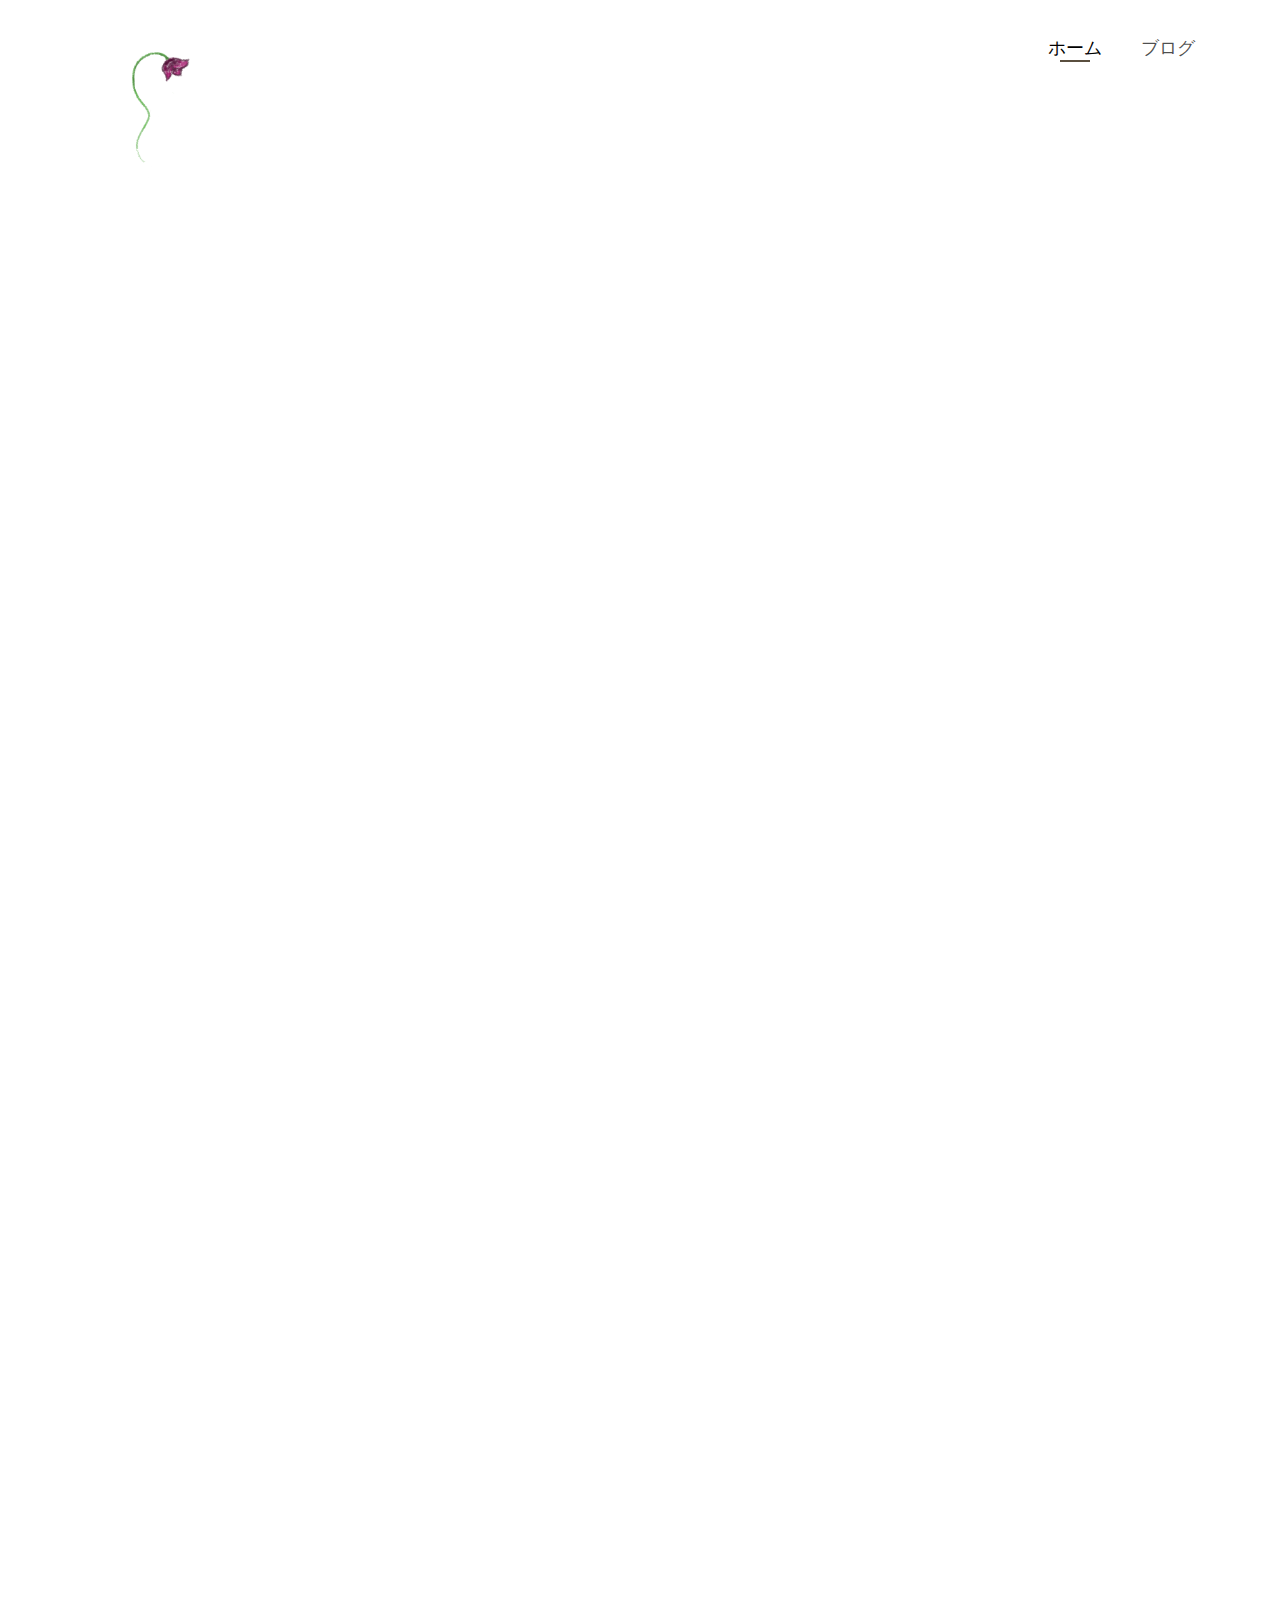
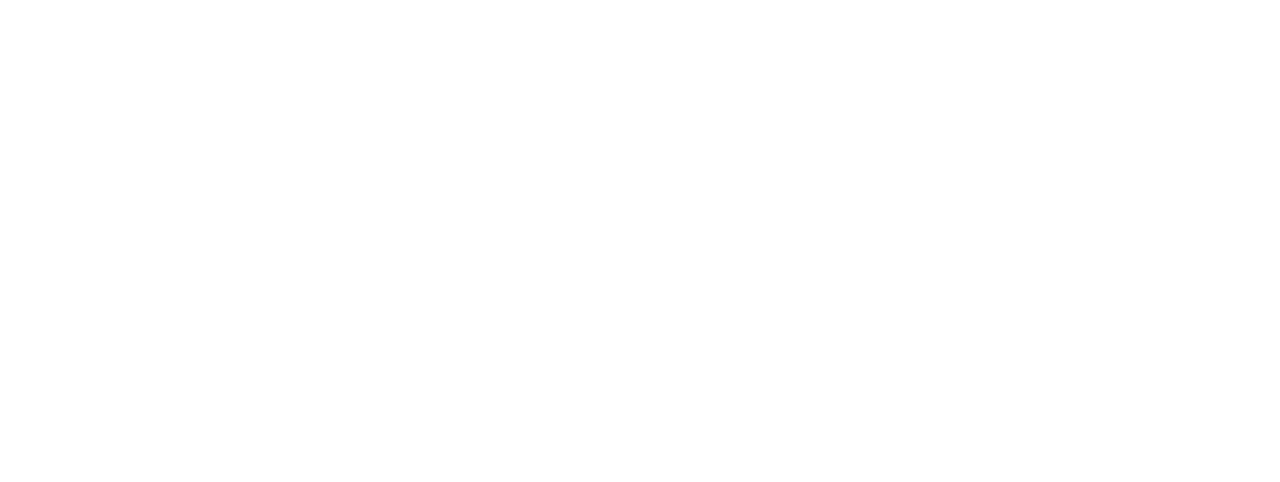
==== index.html @ 583872fb "initial commit" ====
<!DOCTYPE HTML>
<html>
	<head>
    <meta charset="utf-8">
    <meta http-equiv="X-UA-Compatible" content="IE=edge">
    <title>箱入りすみれ &mdash; 同人サークル</title>
    <meta name="viewport" content="width=device-width, initial-scale=1">
    <meta name="description" content="東方Project 同人サークル 箱入りすみれ" />
    <meta name="keywords" content="東方 同人 サークル 箱入りすみれ" />
    <meta name="author" content="空き地" />

    <!-- 
	//////////////////////////////////////////////////////

	FREE HTML5 TEMPLATE 
	DESIGNED & DEVELOPED by FreeHTML5.co
		
	Website: 		http://freehtml5.co/
	Email: 			info@freehtml5.co
	Twitter: 		http://twitter.com/fh5co
	Facebook: 		https://www.facebook.com/fh5co

	//////////////////////////////////////////////////////
	 -->

    <!-- <link href="https://fonts.googleapis.com/css?family=Work+Sans:300,400,500,700,800" rel="stylesheet">	 -->
    <link href="https://fonts.googleapis.com/css?family=Inconsolata:400,700" rel="stylesheet">

    <!-- Animate.css -->
    <link rel="stylesheet" href="css/animate.css">
    <!-- Icomoon Icon Fonts-->
    <link rel="stylesheet" href="css/icomoon.css">
    <!-- Bootstrap  -->
    <link rel="stylesheet" href="css/bootstrap.css">
    <!-- Flexslider  -->
    <link rel="stylesheet" href="css/flexslider.css">

    <!-- Theme style  -->
    <link rel="stylesheet" href="css/style.css">

    <!-- Modernizr JS -->
    <script src="js/modernizr-2.6.2.min.js"></script>
    <!-- FOR IE9 below -->
    <!--[if lt IE 9]>
	<script src="js/respond.min.js"></script>
	<![endif]-->

</head>

<body>

    <div class="fh5co-loader"></div>

    <div id="page">
        <nav class="fh5co-nav" role="navigation">
            <div class="top-menu">
                <div class="container">
                    <div class="row">
                        <div class="col-xs-2">
                            <div id="fh5co-logo">
                                <p><img src="images/logo.png" alt="うどんちゃん" class="img-responsive img-rounded"></p>
                            </div>
                        </div>
                        <div class="col-xs-10 text-right menu-1">
                            <ul>
                                <li class="active"><a href="index.html">ホーム</a></li>
                                <li><a href="blog.html">ブログ</a></li>
                            </ul>
                        </div>
                    </div>

                </div>
            </div>
        </nav>

        <div id="fh5co-wireframe">
            <div class="container">
                <div class="row animate-box">
                    <div class="col-md-8 col-md-offset-2 text-center fh5co-heading">
                        <h1>箱入りすみれ</h1>
                        <h3>東方Project 同人サークル</h3>
                    </div>
                </div>
                <div class="row">
                    <div class="col-md-5 animate-box">
                        <div class="user-frame">
                            <div id='write' class=''>
                                <h2><a name="おしらせ"></a>
                                    <span>お知らせ</span>
                                </h2>
                                <p><span>2020/9/9 - ホームページをリニューアルしました</span></p>
                                <p><span>2020/3/10 - Twitterアカウントを作りました！</span></p>
                                <p><a href='https://twitter.com/boxed_sumire'><span>箱入りすみれ</span></a></p>
                                <p><span>2020/2/28 - YouTube Liveで作業配信を始めました！</span></p>
                                <p><a href='https://www.youtube.com/channel/UCoXsxjqoLkpKIFVvogGPADA'><span>チャンネル</span></a></p>
                                <p>&nbsp;</p>
                                <h2><a name="リンク"></a><span>リンク</span></h2>
                                <p><span>Mail - at.sisy*gmail.com</span></p>
                                <p><span>Twitter - </span><a href='https://twitter.com/boxed_sumire'><span>箱入りすみれ</span></a></p>
                                <p><span>YouTube - </span><a href='https://www.youtube.com/channel/UCoXsxjqoLkpKIFVvogGPADA'><span>作業配信チャンネル</span></a></p>
                                <p>&nbsp;</p>
                                <h2><a name="スタッフの自己紹介"></a><span>スタッフの自己紹介</span></h2>
                                <h3><a name="空き地"></a><strong><span>空き地</span></strong></h3>
                                <p><span>このサークルの発起者です。東方Projectが好きで、特に古明地さとりが好きです。</span></p>
                                <p><span>活動としてはホームページの管理とゲームのプログラム・絵を主としています。</span></p>
                                <p><span>GitHub - </span><a href='https://github.com/atsisy'><span>github.com/atsisy</span></a></p>
                                <p><span>Mail - at.sisy*gmail.com</span></p>
                            </div>
                        </div>
                    </div>
                    <div class="col-md-7 animate-box">
                        <p>
                        <h1>作品</h1>
                        </p>
                        <h2>2019年</h2>
                        <p><img src="images/udon_2019.png" alt="うどんちゃん" class="img-responsive img-rounded"></p>
                        <p><a href="https://drive.google.com/open?id=130tvjGqQ-CIFUA59yo6hEOxl-Vpg0hsw" class="btn btn-default btn-lg" target="_blank" rel="noopener noreferrer">Windows 不安定版 ダウンロード</a></p>
                    </div>
                </div>
            </div>
        </div>
        </footer>
    </div>

    <div class="gototop js-top">
        <a href="#" class="js-gotop"><i class="icon-arrow-up22"></i></a>
    </div>

    <!-- jQuery -->
    <script src="js/jquery.min.js"></script>
    <!-- jQuery Easing -->
    <script src="js/jquery.easing.1.3.js"></script>
    <!-- Bootstrap -->
    <script src="js/bootstrap.min.js"></script>
    <!-- Waypoints -->
    <script src="js/jquery.waypoints.min.js"></script>
    <!-- Flexslider -->
    <script src="js/jquery.flexslider-min.js"></script>
    <!-- Main -->
    <script src="js/main.js"></script>

</body></html>
---- css/icomoon.css ----
@font-face {
    font-family: 'icomoon';
    src:    url('fonts/icomoon.eot?1oniuf');
    src:    url('fonts/icomoon.eot?1oniuf#iefix') format('embedded-opentype'),
        url('fonts/icomoon.ttf?1oniuf') format('truetype'),
        url('fonts/icomoon.woff?1oniuf') format('woff'),
        url('fonts/icomoon.svg?1oniuf#icomoon') format('svg');
    font-weight: normal;
    font-style: normal;
}

[class^="icon-"], [class*=" icon-"] {
    /* use !important to prevent issues with browser extensions that change fonts */
    font-family: 'icomoon' !important;
    speak: none;
    font-style: normal;
    font-weight: normal;
    font-variant: normal;
    text-transform: none;
    line-height: 1;

    /* Better Font Rendering =========== */
    -webkit-font-smoothing: antialiased;
    -moz-osx-font-smoothing: grayscale;
}

.icon-mobile:before {
    content: "\e000";
}
.icon-laptop:before {
    content: "\e001";
}
.icon-desktop:before {
    content: "\e002";
}
.icon-tablet:before {
    content: "\e003";
}
.icon-phone:before {
    content: "\e004";
}
.icon-document:before {
    content: "\e005";
}
.icon-documents:before {
    content: "\e006";
}
.icon-search:before {
    content: "\e007";
}
.icon-clipboard:before {
    content: "\e008";
}
.icon-newspaper:before {
    content: "\e009";
}
.icon-notebook:before {
    content: "\e00a";
}
.icon-book-open:before {
    content: "\e00b";
}
.icon-browser:before {
    content: "\e00c";
}
.icon-calendar:before {
    content: "\e00d";
}
.icon-presentation:before {
    content: "\e00e";
}
.icon-picture:before {
    content: "\e00f";
}
.icon-pictures:before {
    content: "\e010";
}
.icon-video:before {
    content: "\e011";
}
.icon-camera:before {
    content: "\e012";
}
.icon-printer:before {
    content: "\e013";
}
.icon-toolbox:before {
    content: "\e014";
}
.icon-briefcase:before {
    content: "\e015";
}
.icon-wallet:before {
    content: "\e016";
}
.icon-gift:before {
    content: "\e017";
}
.icon-bargraph:before {
    content: "\e018";
}
.icon-grid:before {
    content: "\e019";
}
.icon-expand:before {
    content: "\e01a";
}
.icon-focus:before {
    content: "\e01b";
}
.icon-edit:before {
    content: "\e01c";
}
.icon-adjustments:before {
    content: "\e01d";
}
.icon-ribbon:before {
    content: "\e01e";
}
.icon-hourglass:before {
    content: "\e01f";
}
.icon-lock:before {
    content: "\e020";
}
.icon-megaphone:before {
    content: "\e021";
}
.icon-shield:before {
    content: "\e022";
}
.icon-trophy:before {
    content: "\e023";
}
.icon-flag:before {
    content: "\e024";
}
.icon-map:before {
    content: "\e025";
}
.icon-puzzle:before {
    content: "\e026";
}
.icon-basket:before {
    content: "\e027";
}
.icon-envelope:before {
    content: "\e028";
}
.icon-streetsign:before {
    content: "\e029";
}
.icon-telescope:before {
    content: "\e02a";
}
.icon-gears:before {
    content: "\e02b";
}
.icon-key:before {
    content: "\e02c";
}
.icon-paperclip:before {
    content: "\e02d";
}
.icon-attachment:before {
    content: "\e02e";
}
.icon-pricetags:before {
    content: "\e02f";
}
.icon-lightbulb:before {
    content: "\e030";
}
.icon-layers:before {
    content: "\e031";
}
.icon-pencil:before {
    content: "\e032";
}
.icon-tools:before {
    content: "\e033";
}
.icon-tools-2:before {
    content: "\e034";
}
.icon-scissors:before {
    content: "\e035";
}
.icon-paintbrush:before {
    content: "\e036";
}
.icon-magnifying-glass:before {
    content: "\e037";
}
.icon-circle-compass:before {
    content: "\e038";
}
.icon-linegraph:before {
    content: "\e039";
}
.icon-mic:before {
    content: "\e03a";
}
.icon-strategy:before {
    content: "\e03b";
}
.icon-beaker:before {
    content: "\e03c";
}
.icon-caution:before {
    content: "\e03d";
}
.icon-recycle:before {
    content: "\e03e";
}
.icon-anchor:before {
    content: "\e03f";
}
.icon-profile-male:before {
    content: "\e040";
}
.icon-profile-female:before {
    content: "\e041";
}
.icon-bike:before {
    content: "\e042";
}
.icon-wine:before {
    content: "\e043";
}
.icon-hotairballoon:before {
    content: "\e044";
}
.icon-globe:before {
    content: "\e045";
}
.icon-genius:before {
    content: "\e046";
}
.icon-map-pin:before {
    content: "\e047";
}
.icon-dial:before {
    content: "\e048";
}
.icon-chat:before {
    content: "\e049";
}
.icon-heart:before {
    content: "\e04a";
}
.icon-cloud:before {
    content: "\e04b";
}
.icon-upload:before {
    content: "\e04c";
}
.icon-download:before {
    content: "\e04d";
}
.icon-target:before {
    content: "\e04e";
}
.icon-hazardous:before {
    content: "\e04f";
}
.icon-piechart:before {
    content: "\e050";
}
.icon-speedometer:before {
    content: "\e051";
}
.icon-global:before {
    content: "\e052";
}
.icon-compass:before {
    content: "\e053";
}
.icon-lifesaver:before {
    content: "\e054";
}
.icon-clock:before {
    content: "\e055";
}
.icon-aperture:before {
    content: "\e056";
}
.icon-quote:before {
    content: "\e057";
}
.icon-scope:before {
    content: "\e058";
}
.icon-alarmclock:before {
    content: "\e059";
}
.icon-refresh:before {
    content: "\e05a";
}
.icon-happy:before {
    content: "\e05b";
}
.icon-sad:before {
    content: "\e05c";
}
.icon-facebook:before {
    content: "\e05d";
}
.icon-twitter:before {
    content: "\e05e";
}
.icon-googleplus:before {
    content: "\e05f";
}
.icon-rss:before {
    content: "\e060";
}
.icon-tumblr:before {
    content: "\e061";
}
.icon-linkedin:before {
    content: "\e062";
}
.icon-dribbble:before {
    content: "\e063";
}
.icon-box2:before {
    content: "\ea82";
}
.icon-write:before {
    content: "\ea83";
}
.icon-clock2:before {
    content: "\ea84";
}
.icon-reply2:before {
    content: "\ea85";
}
.icon-reply-all2:before {
    content: "\ea86";
}
.icon-forward2:before {
    content: "\ea87";
}
.icon-flag2:before {
    content: "\ea88";
}
.icon-search2:before {
    content: "\ea89";
}
.icon-trash2:before {
    content: "\ea8a";
}
.icon-envelope2:before {
    content: "\ea8b";
}
.icon-bubble:before {
    content: "\ea8c";
}
.icon-bubbles:before {
    content: "\ea8d";
}
.icon-user2:before {
    content: "\ea8e";
}
.icon-users2:before {
    content: "\ea8f";
}
.icon-cloud2:before {
    content: "\ea90";
}
.icon-download2:before {
    content: "\ea91";
}
.icon-upload2:before {
    content: "\ea92";
}
.icon-rain:before {
    content: "\ea93";
}
.icon-sun:before {
    content: "\ea94";
}
.icon-moon2:before {
    content: "\ea95";
}
.icon-bell2:before {
    content: "\ea96";
}
.icon-folder2:before {
    content: "\ea97";
}
.icon-pin2:before {
    content: "\ea98";
}
.icon-sound2:before {
    content: "\ea99";
}
.icon-microphone:before {
    content: "\ea9a";
}
.icon-camera2:before {
    content: "\ea9b";
}
.icon-image2:before {
    content: "\ea9c";
}
.icon-cog2:before {
    content: "\ea9d";
}
.icon-calendar2:before {
    content: "\ea9e";
}
.icon-book2:before {
    content: "\ea9f";
}
.icon-map-marker:before {
    content: "\eaa0";
}
.icon-store:before {
    content: "\eaa1";
}
.icon-support:before {
    content: "\eaa2";
}
.icon-tag2:before {
    content: "\eaa3";
}
.icon-heart2:before {
    content: "\eaa4";
}
.icon-video-camera:before {
    content: "\eaa5";
}
.icon-trophy2:before {
    content: "\eaa6";
}
.icon-cart:before {
    content: "\eaa7";
}
.icon-eye2:before {
    content: "\eaa8";
}
.icon-cancel:before {
    content: "\eaa9";
}
.icon-chart:before {
    content: "\eaaa";
}
.icon-target2:before {
    content: "\eaab";
}
.icon-printer2:before {
    content: "\eaac";
}
.icon-location2:before {
    content: "\eaad";
}
.icon-bookmark2:before {
    content: "\eaae";
}
.icon-monitor:before {
    content: "\eaaf";
}
.icon-cross2:before {
    content: "\eab0";
}
.icon-plus2:before {
    content: "\eab1";
}
.icon-left:before {
    content: "\eab2";
}
.icon-up:before {
    content: "\eab3";
}
.icon-browser2:before {
    content: "\eab4";
}
.icon-windows:before {
    content: "\eab5";
}
.icon-switch2:before {
    content: "\eab6";
}
.icon-dashboard:before {
    content: "\eab7";
}
.icon-play:before {
    content: "\eab8";
}
.icon-fast-forward:before {
    content: "\eab9";
}
.icon-next:before {
    content: "\eaba";
}
.icon-refresh2:before {
    content: "\eabb";
}
.icon-film:before {
    content: "\eabc";
}
.icon-home2:before {
    content: "\eabd";
}
.icon-add-to-list:before {
    content: "\e901";
}
.icon-classic-computer:before {
    content: "\e902";
}
.icon-controller-fast-backward:before {
    content: "\e903";
}
.icon-creative-commons-attribution:before {
    content: "\e904";
}
.icon-creative-commons-noderivs:before {
    content: "\e905";
}
.icon-creative-commons-noncommercial-eu:before {
    content: "\e906";
}
.icon-creative-commons-noncommercial-us:before {
    content: "\e907";
}
.icon-creative-commons-public-domain:before {
    content: "\e908";
}
.icon-creative-commons-remix:before {
    content: "\e909";
}
.icon-creative-commons-share:before {
    content: "\e90a";
}
.icon-creative-commons-sharealike:before {
    content: "\e90b";
}
.icon-creative-commons:before {
    content: "\e90c";
}
.icon-document-landscape:before {
    content: "\e90d";
}
.icon-remove-user:before {
    content: "\e90e";
}
.icon-warning:before {
    content: "\e90f";
}
.icon-arrow-bold-down:before {
    content: "\e910";
}
.icon-arrow-bold-left:before {
    content: "\e911";
}
.icon-arrow-bold-right:before {
    content: "\e912";
}
.icon-arrow-bold-up:before {
    content: "\e913";
}
.icon-arrow-down:before {
    content: "\e914";
}
.icon-arrow-left:before {
    content: "\e915";
}
.icon-arrow-long-down:before {
    content: "\e916";
}
.icon-arrow-long-left:before {
    content: "\e917";
}
.icon-arrow-long-right:before {
    content: "\e918";
}
.icon-arrow-long-up:before {
    content: "\e919";
}
.icon-arrow-right:before {
    content: "\e91a";
}
.icon-arrow-up:before {
    content: "\e91b";
}
.icon-arrow-with-circle-down:before {
    content: "\e91c";
}
.icon-arrow-with-circle-left:before {
    content: "\e91d";
}
.icon-arrow-with-circle-right:before {
    content: "\e91e";
}
.icon-arrow-with-circle-up:before {
    content: "\e91f";
}
.icon-bookmark:before {
    content: "\e920";
}
.icon-bookmarks:before {
    content: "\e921";
}
.icon-chevron-down:before {
    content: "\e922";
}
.icon-chevron-left:before {
    content: "\e923";
}
.icon-chevron-right:before {
    content: "\e924";
}
.icon-chevron-small-down:before {
    content: "\e925";
}
.icon-chevron-small-left:before {
    content: "\e926";
}
.icon-chevron-small-right:before {
    content: "\e927";
}
.icon-chevron-small-up:before {
    content: "\e928";
}
.icon-chevron-thin-down:before {
    content: "\e929";
}
.icon-chevron-thin-left:before {
    content: "\e92a";
}
.icon-chevron-thin-right:before {
    content: "\e92b";
}
.icon-chevron-thin-up:before {
    content: "\e92c";
}
.icon-chevron-up:before {
    content: "\e92d";
}
.icon-chevron-with-circle-down:before {
    content: "\e92e";
}
.icon-chevron-with-circle-left:before {
    content: "\e92f";
}
.icon-chevron-with-circle-right:before {
    content: "\e930";
}
.icon-chevron-with-circle-up:before {
    content: "\e931";
}
.icon-cloud3:before {
    content: "\e932";
}
.icon-controller-fast-forward:before {
    content: "\e933";
}
.icon-controller-jump-to-start:before {
    content: "\e934";
}
.icon-controller-next:before {
    content: "\e935";
}
.icon-controller-paus:before {
    content: "\e936";
}
.icon-controller-play:before {
    content: "\e937";
}
.icon-controller-record:before {
    content: "\e938";
}
.icon-controller-stop:before {
    content: "\e939";
}
.icon-controller-volume:before {
    content: "\e93a";
}
.icon-dot-single:before {
    content: "\e93b";
}
.icon-dots-three-horizontal:before {
    content: "\e93c";
}
.icon-dots-three-vertical:before {
    content: "\e93d";
}
.icon-dots-two-horizontal:before {
    content: "\e93e";
}
.icon-dots-two-vertical:before {
    content: "\e93f";
}
.icon-download3:before {
    content: "\e940";
}
.icon-emoji-flirt:before {
    content: "\e941";
}
.icon-flow-branch:before {
    content: "\e942";
}
.icon-flow-cascade:before {
    content: "\e943";
}
.icon-flow-line:before {
    content: "\e944";
}
.icon-flow-parallel:before {
    content: "\e945";
}
.icon-flow-tree:before {
    content: "\e946";
}
.icon-install:before {
    content: "\e947";
}
.icon-layers2:before {
    content: "\e948";
}
.icon-open-book:before {
    content: "\e949";
}
.icon-resize-100:before {
    content: "\e94a";
}
.icon-resize-full-screen:before {
    content: "\e94b";
}
.icon-save:before {
    content: "\e94c";
}
.icon-select-arrows:before {
    content: "\e94d";
}
.icon-sound-mute:before {
    content: "\e94e";
}
.icon-sound:before {
    content: "\e94f";
}
.icon-trash:before {
    content: "\e950";
}
.icon-triangle-down:before {
    content: "\e951";
}
.icon-triangle-left:before {
    content: "\e952";
}
.icon-triangle-right:before {
    content: "\e953";
}
.icon-triangle-up:before {
    content: "\e954";
}
.icon-uninstall:before {
    content: "\e955";
}
.icon-upload-to-cloud:before {
    content: "\e956";
}
.icon-upload3:before {
    content: "\e957";
}
.icon-add-user:before {
    content: "\e958";
}
.icon-address:before {
    content: "\e959";
}
.icon-adjust:before {
    content: "\e95a";
}
.icon-air:before {
    content: "\e95b";
}
.icon-aircraft-landing:before {
    content: "\e95c";
}
.icon-aircraft-take-off:before {
    content: "\e95d";
}
.icon-aircraft:before {
    content: "\e95e";
}
.icon-align-bottom:before {
    content: "\e95f";
}
.icon-align-horizontal-middle:before {
    content: "\e960";
}
.icon-align-left:before {
    content: "\e961";
}
.icon-align-right:before {
    content: "\e962";
}
.icon-align-top:before {
    content: "\e963";
}
.icon-align-vertical-middle:before {
    content: "\e964";
}
.icon-archive:before {
    content: "\e965";
}
.icon-area-graph:before {
    content: "\e966";
}
.icon-attachment2:before {
    content: "\e967";
}
.icon-awareness-ribbon:before {
    content: "\e968";
}
.icon-back-in-time:before {
    content: "\e969";
}
.icon-back:before {
    content: "\e96a";
}
.icon-bar-graph:before {
    content: "\e96b";
}
.icon-battery:before {
    content: "\e96c";
}
.icon-beamed-note:before {
    content: "\e96d";
}
.icon-bell:before {
    content: "\e96e";
}
.icon-blackboard:before {
    content: "\e96f";
}
.icon-block:before {
    content: "\e970";
}
.icon-book:before {
    content: "\e971";
}
.icon-bowl:before {
    content: "\e972";
}
.icon-box:before {
    content: "\e973";
}
.icon-briefcase2:before {
    content: "\e974";
}
.icon-browser3:before {
    content: "\e975";
}
.icon-brush:before {
    content: "\e976";
}
.icon-bucket:before {
    content: "\e977";
}
.icon-cake:before {
    content: "\e978";
}
.icon-calculator:before {
    content: "\e979";
}
.icon-calendar3:before {
    content: "\e97a";
}
.icon-camera3:before {
    content: "\e97b";
}
.icon-ccw:before {
    content: "\e97c";
}
.icon-chat2:before {
    content: "\e97d";
}
.icon-check:before {
    content: "\e97e";
}
.icon-circle-with-cross:before {
    content: "\e97f";
}
.icon-circle-with-minus:before {
    content: "\e980";
}
.icon-circle-with-plus:before {
    content: "\e981";
}
.icon-circle:before {
    content: "\e982";
}
.icon-circular-graph:before {
    content: "\e983";
}
.icon-clapperboard:before {
    content: "\e984";
}
.icon-clipboard2:before {
    content: "\e985";
}
.icon-clock3:before {
    content: "\e986";
}
.icon-code:before {
    content: "\e987";
}
.icon-cog:before {
    content: "\e988";
}
.icon-colours:before {
    content: "\e989";
}
.icon-compass2:before {
    content: "\e98a";
}
.icon-copy:before {
    content: "\e98b";
}
.icon-credit-card:before {
    content: "\e98c";
}
.icon-credit:before {
    content: "\e98d";
}
.icon-cross:before {
    content: "\e98e";
}
.icon-cup:before {
    content: "\e98f";
}
.icon-cw:before {
    content: "\e990";
}
.icon-cycle:before {
    content: "\e991";
}
.icon-database:before {
    content: "\e992";
}
.icon-dial-pad:before {
    content: "\e993";
}
.icon-direction:before {
    content: "\e994";
}
.icon-document2:before {
    content: "\e995";
}
.icon-documents2:before {
    content: "\e996";
}
.icon-drink:before {
    content: "\e997";
}
.icon-drive:before {
    content: "\e998";
}
.icon-drop:before {
    content: "\e999";
}
.icon-edit2:before {
    content: "\e99a";
}
.icon-email:before {
    content: "\e99b";
}
.icon-emoji-happy:before {
    content: "\e99c";
}
.icon-emoji-neutral:before {
    content: "\e99d";
}
.icon-emoji-sad:before {
    content: "\e99e";
}
.icon-erase:before {
    content: "\e99f";
}
.icon-eraser:before {
    content: "\e9a0";
}
.icon-export:before {
    content: "\e9a1";
}
.icon-eye:before {
    content: "\e9a2";
}
.icon-feather:before {
    content: "\e9a3";
}
.icon-flag3:before {
    content: "\e9a4";
}
.icon-flash:before {
    content: "\e9a5";
}
.icon-flashlight:before {
    content: "\e9a6";
}
.icon-flat-brush:before {
    content: "\e9a7";
}
.icon-folder-images:before {
    content: "\e9a8";
}
.icon-folder-music:before {
    content: "\e9a9";
}
.icon-folder-video:before {
    content: "\e9aa";
}
.icon-folder:before {
    content: "\e9ab";
}
.icon-forward:before {
    content: "\e9ac";
}
.icon-funnel:before {
    content: "\e9ad";
}
.icon-game-controller:before {
    content: "\e9ae";
}
.icon-gauge:before {
    content: "\e9af";
}
.icon-globe2:before {
    content: "\e9b0";
}
.icon-graduation-cap:before {
    content: "\e9b1";
}
.icon-grid2:before {
    content: "\e9b2";
}
.icon-hair-cross:before {
    content: "\e9b3";
}
.icon-hand:before {
    content: "\e9b4";
}
.icon-heart-outlined:before {
    content: "\e9b5";
}
.icon-heart3:before {
    content: "\e9b6";
}
.icon-help-with-circle:before {
    content: "\e9b7";
}
.icon-help:before {
    content: "\e9b8";
}
.icon-home:before {
    content: "\e9b9";
}
.icon-hour-glass:before {
    content: "\e9ba";
}
.icon-image-inverted:before {
    content: "\e9bb";
}
.icon-image:before {
    content: "\e9bc";
}
.icon-images:before {
    content: "\e9bd";
}
.icon-inbox:before {
    content: "\e9be";
}
.icon-infinity:before {
    content: "\e9bf";
}
.icon-info-with-circle:before {
    content: "\e9c0";
}
.icon-info:before {
    content: "\e9c1";
}
.icon-key2:before {
    content: "\e9c2";
}
.icon-keyboard:before {
    content: "\e9c3";
}
.icon-lab-flask:before {
    content: "\e9c4";
}
.icon-landline:before {
    content: "\e9c5";
}
.icon-language:before {
    content: "\e9c6";
}
.icon-laptop2:before {
    content: "\e9c7";
}
.icon-leaf:before {
    content: "\e9c8";
}
.icon-level-down:before {
    content: "\e9c9";
}
.icon-level-up:before {
    content: "\e9ca";
}
.icon-lifebuoy:before {
    content: "\e9cb";
}
.icon-light-bulb:before {
    content: "\e9cc";
}
.icon-light-down:before {
    content: "\e9cd";
}
.icon-light-up:before {
    content: "\e9ce";
}
.icon-line-graph:before {
    content: "\e9cf";
}
.icon-link:before {
    content: "\e9d0";
}
.icon-list:before {
    content: "\e9d1";
}
.icon-location-pin:before {
    content: "\e9d2";
}
.icon-location:before {
    content: "\e9d3";
}
.icon-lock-open:before {
    content: "\e9d4";
}
.icon-lock2:before {
    content: "\e9d5";
}
.icon-log-out:before {
    content: "\e9d6";
}
.icon-login:before {
    content: "\e9d7";
}
.icon-loop:before {
    content: "\e9d8";
}
.icon-magnet:before {
    content: "\e9d9";
}
.icon-magnifying-glass2:before {
    content: "\e9da";
}
.icon-mail:before {
    content: "\e9db";
}
.icon-man:before {
    content: "\e9dc";
}
.icon-map2:before {
    content: "\e9dd";
}
.icon-mask:before {
    content: "\e9de";
}
.icon-medal:before {
    content: "\e9df";
}
.icon-megaphone2:before {
    content: "\e9e0";
}
.icon-menu:before {
    content: "\e9e1";
}
.icon-message:before {
    content: "\e9e2";
}
.icon-mic2:before {
    content: "\e9e3";
}
.icon-minus:before {
    content: "\e9e4";
}
.icon-mobile2:before {
    content: "\e9e5";
}
.icon-modern-mic:before {
    content: "\e9e6";
}
.icon-moon:before {
    content: "\e9e7";
}
.icon-mouse:before {
    content: "\e9e8";
}
.icon-music:before {
    content: "\e9e9";
}
.icon-network:before {
    content: "\e9ea";
}
.icon-new-message:before {
    content: "\e9eb";
}
.icon-new:before {
    content: "\e9ec";
}
.icon-news:before {
    content: "\e9ed";
}
.icon-note:before {
    content: "\e9ee";
}
.icon-notification:before {
    content: "\e9ef";
}
.icon-old-mobile:before {
    content: "\e9f0";
}
.icon-old-phone:before {
    content: "\e9f1";
}
.icon-palette:before {
    content: "\e9f2";
}
.icon-paper-plane:before {
    content: "\e9f3";
}
.icon-pencil2:before {
    content: "\e9f4";
}
.icon-phone2:before {
    content: "\e9f5";
}
.icon-pie-chart:before {
    content: "\e9f6";
}
.icon-pin:before {
    content: "\e9f7";
}
.icon-plus:before {
    content: "\e9f8";
}
.icon-popup:before {
    content: "\e9f9";
}
.icon-power-plug:before {
    content: "\e9fa";
}
.icon-price-ribbon:before {
    content: "\e9fb";
}
.icon-price-tag:before {
    content: "\e9fc";
}
.icon-print:before {
    content: "\e9fd";
}
.icon-progress-empty:before {
    content: "\e9fe";
}
.icon-progress-full:before {
    content: "\e9ff";
}
.icon-progress-one:before {
    content: "\ea00";
}
.icon-progress-two:before {
    content: "\ea01";
}
.icon-publish:before {
    content: "\ea02";
}
.icon-quote2:before {
    content: "\ea03";
}
.icon-radio:before {
    content: "\ea04";
}
.icon-reply-all:before {
    content: "\ea05";
}
.icon-reply:before {
    content: "\ea06";
}
.icon-retweet:before {
    content: "\ea07";
}
.icon-rocket:before {
    content: "\ea08";
}
.icon-round-brush:before {
    content: "\ea09";
}
.icon-rss2:before {
    content: "\ea0a";
}
.icon-ruler:before {
    content: "\ea0b";
}
.icon-scissors2:before {
    content: "\ea0c";
}
.icon-share-alternitive:before {
    content: "\ea0d";
}
.icon-share:before {
    content: "\ea0e";
}
.icon-shareable:before {
    content: "\ea0f";
}
.icon-shield2:before {
    content: "\ea10";
}
.icon-shop:before {
    content: "\ea11";
}
.icon-shopping-bag:before {
    content: "\ea12";
}
.icon-shopping-basket:before {
    content: "\ea13";
}
.icon-shopping-cart:before {
    content: "\ea14";
}
.icon-shuffle:before {
    content: "\ea15";
}
.icon-signal:before {
    content: "\ea16";
}
.icon-sound-mix:before {
    content: "\ea17";
}
.icon-sports-club:before {
    content: "\ea18";
}
.icon-spreadsheet:before {
    content: "\ea19";
}
.icon-squared-cross:before {
    content: "\ea1a";
}
.icon-squared-minus:before {
    content: "\ea1b";
}
.icon-squared-plus:before {
    content: "\ea1c";
}
.icon-star-outlined:before {
    content: "\ea1d";
}
.icon-star:before {
    content: "\ea1e";
}
.icon-stopwatch:before {
    content: "\ea1f";
}
.icon-suitcase:before {
    content: "\ea20";
}
.icon-swap:before {
    content: "\ea21";
}
.icon-sweden:before {
    content: "\ea22";
}
.icon-switch:before {
    content: "\ea23";
}
.icon-tablet2:before {
    content: "\ea24";
}
.icon-tag:before {
    content: "\ea25";
}
.icon-text-document-inverted:before {
    content: "\ea26";
}
.icon-text-document:before {
    content: "\ea27";
}
.icon-text:before {
    content: "\ea28";
}
.icon-thermometer:before {
    content: "\ea29";
}
.icon-thumbs-down:before {
    content: "\ea2a";
}
.icon-thumbs-up:before {
    content: "\ea2b";
}
.icon-thunder-cloud:before {
    content: "\ea2c";
}
.icon-ticket:before {
    content: "\ea2d";
}
.icon-time-slot:before {
    content: "\ea2e";
}
.icon-tools2:before {
    content: "\ea2f";
}
.icon-traffic-cone:before {
    content: "\ea30";
}
.icon-tree:before {
    content: "\ea31";
}
.icon-trophy3:before {
    content: "\ea32";
}
.icon-tv:before {
    content: "\ea33";
}
.icon-typing:before {
    content: "\ea34";
}
.icon-unread:before {
    content: "\ea35";
}
.icon-untag:before {
    content: "\ea36";
}
.icon-user:before {
    content: "\ea37";
}
.icon-users:before {
    content: "\ea38";
}
.icon-v-card:before {
    content: "\ea39";
}
.icon-video2:before {
    content: "\ea3a";
}
.icon-vinyl:before {
    content: "\ea3b";
}
.icon-voicemail:before {
    content: "\ea3c";
}
.icon-wallet2:before {
    content: "\ea3d";
}
.icon-water:before {
    content: "\ea3e";
}
.icon-500px-with-circle:before {
    content: "\ea3f";
}
.icon-500px:before {
    content: "\ea40";
}
.icon-basecamp:before {
    content: "\ea41";
}
.icon-behance:before {
    content: "\ea42";
}
.icon-creative-cloud:before {
    content: "\ea43";
}
.icon-dropbox:before {
    content: "\ea44";
}
.icon-evernote:before {
    content: "\ea45";
}
.icon-flattr:before {
    content: "\ea46";
}
.icon-foursquare:before {
    content: "\ea47";
}
.icon-google-drive:before {
    content: "\ea48";
}
.icon-google-hangouts:before {
    content: "\ea49";
}
.icon-grooveshark:before {
    content: "\ea4a";
}
.icon-icloud:before {
    content: "\ea4b";
}
.icon-mixi:before {
    content: "\ea4c";
}
.icon-onedrive:before {
    content: "\ea4d";
}
.icon-paypal:before {
    content: "\ea4e";
}
.icon-picasa:before {
    content: "\ea4f";
}
.icon-qq:before {
    content: "\ea50";
}
.icon-rdio-with-circle:before {
    content: "\ea51";
}
.icon-renren:before {
    content: "\ea52";
}
.icon-scribd:before {
    content: "\ea53";
}
.icon-sina-weibo:before {
    content: "\ea54";
}
.icon-skype-with-circle:before {
    content: "\ea55";
}
.icon-skype:before {
    content: "\ea56";
}
.icon-slideshare:before {
    content: "\ea57";
}
.icon-smashing:before {
    content: "\ea58";
}
.icon-soundcloud:before {
    content: "\ea59";
}
.icon-spotify-with-circle:before {
    content: "\ea5a";
}
.icon-spotify:before {
    content: "\ea5b";
}
.icon-swarm:before {
    content: "\ea5c";
}
.icon-vine-with-circle:before {
    content: "\ea5d";
}
.icon-vine:before {
    content: "\ea5e";
}
.icon-vk-alternitive:before {
    content: "\ea5f";
}
.icon-vk-with-circle:before {
    content: "\ea60";
}
.icon-vk:before {
    content: "\ea61";
}
.icon-xing-with-circle:before {
    content: "\ea62";
}
.icon-xing:before {
    content: "\ea63";
}
.icon-yelp:before {
    content: "\ea64";
}
.icon-dribbble-with-circle:before {
    content: "\ea65";
}
.icon-dribbble2:before {
    content: "\ea66";
}
.icon-facebook-with-circle:before {
    content: "\ea67";
}
.icon-facebook2:before {
    content: "\ea68";
}
.icon-flickr-with-circle:before {
    content: "\ea69";
}
.icon-flickr:before {
    content: "\ea6a";
}
.icon-github-with-circle:before {
    content: "\ea6b";
}
.icon-github:before {
    content: "\ea6c";
}
.icon-google-with-circle:before {
    content: "\ea6d";
}
.icon-google:before {
    content: "\ea6e";
}
.icon-instagram-with-circle:before {
    content: "\ea6f";
}
.icon-instagram:before {
    content: "\ea70";
}
.icon-lastfm-with-circle:before {
    content: "\ea71";
}
.icon-lastfm:before {
    content: "\ea72";
}
.icon-linkedin-with-circle:before {
    content: "\ea73";
}
.icon-linkedin2:before {
    content: "\ea74";
}
.icon-pinterest-with-circle:before {
    content: "\ea75";
}
.icon-pinterest:before {
    content: "\ea76";
}
.icon-rdio:before {
    content: "\ea77";
}
.icon-stumbleupon-with-circle:before {
    content: "\ea78";
}
.icon-stumbleupon:before {
    content: "\ea79";
}
.icon-tumblr-with-circle:before {
    content: "\ea7a";
}
.icon-tumblr2:before {
    content: "\ea7b";
}
.icon-twitter-with-circle:before {
    content: "\ea7c";
}
.icon-twitter2:before {
    content: "\ea7d";
}
.icon-vimeo-with-circle:before {
    content: "\ea7e";
}
.icon-vimeo:before {
    content: "\ea7f";
}
.icon-youtube-with-circle:before {
    content: "\ea80";
}
.icon-youtube:before {
    content: "\ea81";
}
.icon-home3:before {
    content: "\eabe";
}
.icon-home22:before {
    content: "\eabf";
}
.icon-home32:before {
    content: "\eac0";
}
.icon-office:before {
    content: "\eac1";
}
.icon-newspaper2:before {
    content: "\eac2";
}
.icon-pencil3:before {
    content: "\eac3";
}
.icon-pencil22:before {
    content: "\eac4";
}
.icon-quill:before {
    content: "\eac5";
}
.icon-pen:before {
    content: "\eac6";
}
.icon-blog:before {
    content: "\eac7";
}
.icon-eyedropper:before {
    content: "\eac8";
}
.icon-droplet:before {
    content: "\eac9";
}
.icon-paint-format:before {
    content: "\eaca";
}
.icon-image3:before {
    content: "\eacb";
}
.icon-images2:before {
    content: "\eacc";
}
.icon-camera4:before {
    content: "\eacd";
}
.icon-headphones:before {
    content: "\eace";
}
.icon-music2:before {
    content: "\eacf";
}
.icon-play2:before {
    content: "\ead0";
}
.icon-film2:before {
    content: "\ead1";
}
.icon-video-camera2:before {
    content: "\ead2";
}
.icon-dice:before {
    content: "\ead3";
}
.icon-pacman:before {
    content: "\ead4";
}
.icon-spades:before {
    content: "\ead5";
}
.icon-clubs:before {
    content: "\ead6";
}
.icon-diamonds:before {
    content: "\ead7";
}
.icon-bullhorn:before {
    content: "\ead8";
}
.icon-connection:before {
    content: "\ead9";
}
.icon-podcast:before {
    content: "\eada";
}
.icon-feed:before {
    content: "\eadb";
}
.icon-mic3:before {
    content: "\eadc";
}
.icon-book3:before {
    content: "\eadd";
}
.icon-books:before {
    content: "\eade";
}
.icon-library:before {
    content: "\eadf";
}
.icon-file-text:before {
    content: "\eae0";
}
.icon-profile:before {
    content: "\eae1";
}
.icon-file-empty:before {
    content: "\eae2";
}
.icon-files-empty:before {
    content: "\eae3";
}
.icon-file-text2:before {
    content: "\eae4";
}
.icon-file-picture:before {
    content: "\eae5";
}
.icon-file-music:before {
    content: "\eae6";
}
.icon-file-play:before {
    content: "\eae7";
}
.icon-file-video:before {
    content: "\eae8";
}
.icon-file-zip:before {
    content: "\eae9";
}
.icon-copy2:before {
    content: "\eaea";
}
.icon-paste:before {
    content: "\eaeb";
}
.icon-stack:before {
    content: "\eaec";
}
.icon-folder3:before {
    content: "\eaed";
}
.icon-folder-open:before {
    content: "\eaee";
}
.icon-folder-plus:before {
    content: "\eaef";
}
.icon-folder-minus:before {
    content: "\eaf0";
}
.icon-folder-download:before {
    content: "\eaf1";
}
.icon-folder-upload:before {
    content: "\eaf2";
}
.icon-price-tag2:before {
    content: "\eaf3";
}
.icon-price-tags:before {
    content: "\eaf4";
}
.icon-barcode:before {
    content: "\eaf5";
}
.icon-qrcode:before {
    content: "\eaf6";
}
.icon-ticket2:before {
    content: "\eaf7";
}
.icon-cart2:before {
    content: "\eaf8";
}
.icon-coin-dollar:before {
    content: "\eaf9";
}
.icon-coin-euro:before {
    content: "\eafa";
}
.icon-coin-pound:before {
    content: "\eafb";
}
.icon-coin-yen:before {
    content: "\eafc";
}
.icon-credit-card2:before {
    content: "\eafd";
}
.icon-calculator2:before {
    content: "\eafe";
}
.icon-lifebuoy2:before {
    content: "\eaff";
}
.icon-phone3:before {
    content: "\eb00";
}
.icon-phone-hang-up:before {
    content: "\eb01";
}
.icon-address-book:before {
    content: "\eb02";
}
.icon-envelop:before {
    content: "\eb03";
}
.icon-pushpin:before {
    content: "\eb04";
}
.icon-location3:before {
    content: "\eb05";
}
.icon-location22:before {
    content: "\eb06";
}
.icon-compass3:before {
    content: "\eb07";
}
.icon-compass22:before {
    content: "\eb08";
}
.icon-map3:before {
    content: "\eb09";
}
.icon-map22:before {
    content: "\eb0a";
}
.icon-history:before {
    content: "\eb0b";
}
.icon-clock4:before {
    content: "\eb0c";
}
.icon-clock22:before {
    content: "\eb0d";
}
.icon-alarm:before {
    content: "\eb0e";
}
.icon-bell3:before {
    content: "\eb0f";
}
.icon-stopwatch2:before {
    content: "\eb10";
}
.icon-calendar4:before {
    content: "\eb11";
}
.icon-printer3:before {
    content: "\eb12";
}
.icon-keyboard2:before {
    content: "\eb13";
}
.icon-display:before {
    content: "\eb14";
}
.icon-laptop3:before {
    content: "\eb15";
}
.icon-mobile3:before {
    content: "\eb16";
}
.icon-mobile22:before {
    content: "\eb17";
}
.icon-tablet3:before {
    content: "\eb18";
}
.icon-tv2:before {
    content: "\eb19";
}
.icon-drawer:before {
    content: "\eb1a";
}
.icon-drawer2:before {
    content: "\eb1b";
}
.icon-box-add:before {
    content: "\eb1c";
}
.icon-box-remove:before {
    content: "\eb1d";
}
.icon-download4:before {
    content: "\eb1e";
}
.icon-upload4:before {
    content: "\eb1f";
}
.icon-floppy-disk:before {
    content: "\eb20";
}
.icon-drive2:before {
    content: "\eb21";
}
.icon-database2:before {
    content: "\eb22";
}
.icon-undo:before {
    content: "\eb23";
}
.icon-redo:before {
    content: "\eb24";
}
.icon-undo2:before {
    content: "\eb25";
}
.icon-redo2:before {
    content: "\eb26";
}
.icon-forward3:before {
    content: "\eb27";
}
.icon-reply3:before {
    content: "\eb28";
}
.icon-bubble2:before {
    content: "\eb29";
}
.icon-bubbles2:before {
    content: "\eb2a";
}
.icon-bubbles22:before {
    content: "\eb2b";
}
.icon-bubble22:before {
    content: "\eb2c";
}
.icon-bubbles3:before {
    content: "\eb2d";
}
.icon-bubbles4:before {
    content: "\eb2e";
}
.icon-user3:before {
    content: "\eb2f";
}
.icon-users3:before {
    content: "\eb30";
}
.icon-user-plus:before {
    content: "\eb31";
}
.icon-user-minus:before {
    content: "\eb32";
}
.icon-user-check:before {
    content: "\eb33";
}
.icon-user-tie:before {
    content: "\eb34";
}
.icon-quotes-left:before {
    content: "\eb35";
}
.icon-quotes-right:before {
    content: "\eb36";
}
.icon-hour-glass2:before {
    content: "\eb37";
}
.icon-spinner:before {
    content: "\eb38";
}
.icon-spinner2:before {
    content: "\eb39";
}
.icon-spinner3:before {
    content: "\eb3a";
}
.icon-spinner4:before {
    content: "\eb3b";
}
.icon-spinner5:before {
    content: "\eb3c";
}
.icon-spinner6:before {
    content: "\eb3d";
}
.icon-spinner7:before {
    content: "\eb3e";
}
.icon-spinner8:before {
    content: "\eb3f";
}
.icon-spinner9:before {
    content: "\eb40";
}
.icon-spinner10:before {
    content: "\eb41";
}
.icon-spinner11:before {
    content: "\eb42";
}
.icon-binoculars:before {
    content: "\eb43";
}
.icon-search3:before {
    content: "\eb44";
}
.icon-zoom-in:before {
    content: "\eb45";
}
.icon-zoom-out:before {
    content: "\eb46";
}
.icon-enlarge:before {
    content: "\eb47";
}
.icon-shrink:before {
    content: "\eb48";
}
.icon-enlarge2:before {
    content: "\eb49";
}
.icon-shrink2:before {
    content: "\eb4a";
}
.icon-key3:before {
    content: "\eb4b";
}
.icon-key22:before {
    content: "\eb4c";
}
.icon-lock3:before {
    content: "\eb4d";
}
.icon-unlocked:before {
    content: "\eb4e";
}
.icon-wrench:before {
    content: "\eb4f";
}
.icon-equalizer:before {
    content: "\eb50";
}
.icon-equalizer2:before {
    content: "\eb51";
}
.icon-cog3:before {
    content: "\eb52";
}
.icon-cogs:before {
    content: "\eb53";
}
.icon-hammer:before {
    content: "\eb54";
}
.icon-magic-wand:before {
    content: "\eb55";
}
.icon-aid-kit:before {
    content: "\eb56";
}
.icon-bug:before {
    content: "\eb57";
}
.icon-pie-chart2:before {
    content: "\eb58";
}
.icon-stats-dots:before {
    content: "\eb59";
}
.icon-stats-bars:before {
    content: "\eb5a";
}
.icon-stats-bars2:before {
    content: "\eb5b";
}
.icon-trophy4:before {
    content: "\eb5c";
}
.icon-gift2:before {
    content: "\eb5d";
}
.icon-glass:before {
    content: "\eb5e";
}
.icon-glass2:before {
    content: "\eb5f";
}
.icon-mug:before {
    content: "\eb60";
}
.icon-spoon-knife:before {
    content: "\eb61";
}
.icon-leaf2:before {
    content: "\eb62";
}
.icon-rocket2:before {
    content: "\eb63";
}
.icon-meter:before {
    content: "\eb64";
}
.icon-meter2:before {
    content: "\eb65";
}
.icon-hammer2:before {
    content: "\eb66";
}
.icon-fire:before {
    content: "\eb67";
}
.icon-lab:before {
    content: "\eb68";
}
.icon-magnet2:before {
    content: "\eb69";
}
.icon-bin:before {
    content: "\eb6a";
}
.icon-bin2:before {
    content: "\eb6b";
}
.icon-briefcase3:before {
    content: "\eb6c";
}
.icon-airplane:before {
    content: "\eb6d";
}
.icon-truck:before {
    content: "\eb6e";
}
.icon-road:before {
    content: "\eb6f";
}
.icon-accessibility:before {
    content: "\eb70";
}
.icon-target3:before {
    content: "\eb71";
}
.icon-shield3:before {
    content: "\eb72";
}
.icon-power:before {
    content: "\eb73";
}
.icon-switch3:before {
    content: "\eb74";
}
.icon-power-cord:before {
    content: "\eb75";
}
.icon-clipboard3:before {
    content: "\eb76";
}
.icon-list-numbered:before {
    content: "\eb77";
}
.icon-list2:before {
    content: "\eb78";
}
.icon-list22:before {
    content: "\eb79";
}
.icon-tree2:before {
    content: "\eb7a";
}
.icon-menu2:before {
    content: "\eb7b";
}
.icon-menu22:before {
    content: "\eb7c";
}
.icon-menu3:before {
    content: "\eb7d";
}
.icon-menu4:before {
    content: "\eb7e";
}
.icon-cloud4:before {
    content: "\eb7f";
}
.icon-cloud-download:before {
    content: "\eb80";
}
.icon-cloud-upload:before {
    content: "\eb81";
}
.icon-cloud-check:before {
    content: "\eb82";
}
.icon-download22:before {
    content: "\eb83";
}
.icon-upload22:before {
    content: "\eb84";
}
.icon-download32:before {
    content: "\eb85";
}
.icon-upload32:before {
    content: "\eb86";
}
.icon-sphere:before {
    content: "\eb87";
}
.icon-earth:before {
    content: "\eb88";
}
.icon-link2:before {
    content: "\eb89";
}
.icon-flag4:before {
    content: "\eb8a";
}
.icon-attachment3:before {
    content: "\eb8b";
}
.icon-eye3:before {
    content: "\eb8c";
}
.icon-eye-plus:before {
    content: "\eb8d";
}
.icon-eye-minus:before {
    content: "\eb8e";
}
.icon-eye-blocked:before {
    content: "\eb8f";
}
.icon-bookmark3:before {
    content: "\eb90";
}
.icon-bookmarks2:before {
    content: "\eb91";
}
.icon-sun2:before {
    content: "\eb92";
}
.icon-contrast:before {
    content: "\eb93";
}
.icon-brightness-contrast:before {
    content: "\eb94";
}
.icon-star-empty:before {
    content: "\eb95";
}
.icon-star-half:before {
    content: "\eb96";
}
.icon-star-full:before {
    content: "\eb97";
}
.icon-heart4:before {
    content: "\eb98";
}
.icon-heart-broken:before {
    content: "\eb99";
}
.icon-man2:before {
    content: "\eb9a";
}
.icon-woman:before {
    content: "\eb9b";
}
.icon-man-woman:before {
    content: "\eb9c";
}
.icon-happy2:before {
    content: "\eb9d";
}
.icon-happy22:before {
    content: "\eb9e";
}
.icon-smile:before {
    content: "\eb9f";
}
.icon-smile2:before {
    content: "\eba0";
}
.icon-tongue:before {
    content: "\eba1";
}
.icon-tongue2:before {
    content: "\eba2";
}
.icon-sad2:before {
    content: "\eba3";
}
.icon-sad22:before {
    content: "\eba4";
}
.icon-wink:before {
    content: "\eba5";
}
.icon-wink2:before {
    content: "\eba6";
}
.icon-grin:before {
    content: "\eba7";
}
.icon-grin2:before {
    content: "\eba8";
}
.icon-cool:before {
    content: "\eba9";
}
.icon-cool2:before {
    content: "\ebaa";
}
.icon-angry:before {
    content: "\ebab";
}
.icon-angry2:before {
    content: "\ebac";
}
.icon-evil:before {
    content: "\ebad";
}
.icon-evil2:before {
    content: "\ebae";
}
.icon-shocked:before {
    content: "\ebaf";
}
.icon-shocked2:before {
    content: "\ebb0";
}
.icon-baffled:before {
    content: "\ebb1";
}
.icon-baffled2:before {
    content: "\ebb2";
}
.icon-confused:before {
    content: "\ebb3";
}
.icon-confused2:before {
    content: "\ebb4";
}
.icon-neutral:before {
    content: "\ebb5";
}
.icon-neutral2:before {
    content: "\ebb6";
}
.icon-hipster:before {
    content: "\ebb7";
}
.icon-hipster2:before {
    content: "\ebb8";
}
.icon-wondering:before {
    content: "\ebb9";
}
.icon-wondering2:before {
    content: "\ebba";
}
.icon-sleepy:before {
    content: "\ebbb";
}
.icon-sleepy2:before {
    content: "\ebbc";
}
.icon-frustrated:before {
    content: "\ebbd";
}
.icon-frustrated2:before {
    content: "\ebbe";
}
.icon-crying:before {
    content: "\ebbf";
}
.icon-crying2:before {
    content: "\ebc0";
}
.icon-point-up:before {
    content: "\ebc1";
}
.icon-point-right:before {
    content: "\ebc2";
}
.icon-point-down:before {
    content: "\ebc3";
}
.icon-point-left:before {
    content: "\ebc4";
}
.icon-warning2:before {
    content: "\ebc5";
}
.icon-notification2:before {
    content: "\ebc6";
}
.icon-question:before {
    content: "\ebc7";
}
.icon-plus3:before {
    content: "\ebc8";
}
.icon-minus2:before {
    content: "\ebc9";
}
.icon-info2:before {
    content: "\ebca";
}
.icon-cancel-circle:before {
    content: "\ebcb";
}
.icon-blocked:before {
    content: "\ebcc";
}
.icon-cross3:before {
    content: "\ebcd";
}
.icon-checkmark:before {
    content: "\ebce";
}
.icon-checkmark2:before {
    content: "\ebcf";
}
.icon-spell-check:before {
    content: "\ebd0";
}
.icon-enter:before {
    content: "\ebd1";
}
.icon-exit:before {
    content: "\ebd2";
}
.icon-play22:before {
    content: "\ebd3";
}
.icon-pause:before {
    content: "\ebd4";
}
.icon-stop:before {
    content: "\ebd5";
}
.icon-previous:before {
    content: "\ebd6";
}
.icon-next2:before {
    content: "\ebd7";
}
.icon-backward:before {
    content: "\ebd8";
}
.icon-forward22:before {
    content: "\ebd9";
}
.icon-play3:before {
    content: "\ebda";
}
.icon-pause2:before {
    content: "\ebdb";
}
.icon-stop2:before {
    content: "\ebdc";
}
.icon-backward2:before {
    content: "\ebdd";
}
.icon-forward32:before {
    content: "\ebde";
}
.icon-first:before {
    content: "\ebdf";
}
.icon-last:before {
    content: "\ebe0";
}
.icon-previous2:before {
    content: "\ebe1";
}
.icon-next22:before {
    content: "\ebe2";
}
.icon-eject:before {
    content: "\ebe3";
}
.icon-volume-high:before {
    content: "\ebe4";
}
.icon-volume-medium:before {
    content: "\ebe5";
}
.icon-volume-low:before {
    content: "\ebe6";
}
.icon-volume-mute:before {
    content: "\ebe7";
}
.icon-volume-mute2:before {
    content: "\ebe8";
}
.icon-volume-increase:before {
    content: "\ebe9";
}
.icon-volume-decrease:before {
    content: "\ebea";
}
.icon-loop2:before {
    content: "\ebeb";
}
.icon-loop22:before {
    content: "\ebec";
}
.icon-infinite:before {
    content: "\ebed";
}
.icon-shuffle2:before {
    content: "\ebee";
}
.icon-arrow-up-left:before {
    content: "\ebef";
}
.icon-arrow-up2:before {
    content: "\ebf0";
}
.icon-arrow-up-right:before {
    content: "\ebf1";
}
.icon-arrow-right2:before {
    content: "\ebf2";
}
.icon-arrow-down-right:before {
    content: "\ebf3";
}
.icon-arrow-down2:before {
    content: "\ebf4";
}
.icon-arrow-down-left:before {
    content: "\ebf5";
}
.icon-arrow-left2:before {
    content: "\ebf6";
}
.icon-arrow-up-left2:before {
    content: "\ebf7";
}
.icon-arrow-up22:before {
    content: "\ebf8";
}
.icon-arrow-up-right2:before {
    content: "\ebf9";
}
.icon-arrow-right22:before {
    content: "\ebfa";
}
.icon-arrow-down-right2:before {
    content: "\ebfb";
}
.icon-arrow-down22:before {
    content: "\ebfc";
}
.icon-arrow-down-left2:before {
    content: "\ebfd";
}
.icon-arrow-left22:before {
    content: "\ebfe";
}
.icon-circle-up:before {
    content: "\e900";
}
.icon-circle-right:before {
    content: "\ebff";
}
.icon-circle-down:before {
    content: "\ec00";
}
.icon-circle-left:before {
    content: "\ec01";
}
.icon-tab:before {
    content: "\ec02";
}
.icon-move-up:before {
    content: "\ec03";
}
.icon-move-down:before {
    content: "\ec04";
}
.icon-sort-alpha-asc:before {
    content: "\ec05";
}
.icon-sort-alpha-desc:before {
    content: "\ec06";
}
.icon-sort-numeric-asc:before {
    content: "\ec07";
}
.icon-sort-numberic-desc:before {
    content: "\ec08";
}
.icon-sort-amount-asc:before {
    content: "\ec09";
}
.icon-sort-amount-desc:before {
    content: "\ec0a";
}
.icon-command:before {
    content: "\ec0b";
}
.icon-shift:before {
    content: "\ec0c";
}
.icon-ctrl:before {
    content: "\ec0d";
}
.icon-opt:before {
    content: "\ec0e";
}
.icon-checkbox-checked:before {
    content: "\ec0f";
}
.icon-checkbox-unchecked:before {
    content: "\ec10";
}
.icon-radio-checked:before {
    content: "\ec11";
}
.icon-radio-checked2:before {
    content: "\ec12";
}
.icon-radio-unchecked:before {
    content: "\ec13";
}
.icon-crop:before {
    content: "\ec14";
}
.icon-make-group:before {
    content: "\ec15";
}
.icon-ungroup:before {
    content: "\ec16";
}
.icon-scissors3:before {
    content: "\ec17";
}
.icon-filter:before {
    content: "\ec18";
}
.icon-font:before {
    content: "\ec19";
}
.icon-ligature:before {
    content: "\ec1a";
}
.icon-ligature2:before {
    content: "\ec1b";
}
.icon-text-height:before {
    content: "\ec1c";
}
.icon-text-width:before {
    content: "\ec1d";
}
.icon-font-size:before {
    content: "\ec1e";
}
.icon-bold:before {
    content: "\ec1f";
}
.icon-underline:before {
    content: "\ec20";
}
.icon-italic:before {
    content: "\ec21";
}
.icon-strikethrough:before {
    content: "\ec22";
}
.icon-omega:before {
    content: "\ec23";
}
.icon-sigma:before {
    content: "\ec24";
}
.icon-page-break:before {
    content: "\ec25";
}
.icon-superscript:before {
    content: "\ec26";
}
.icon-subscript:before {
    content: "\ec27";
}
.icon-superscript2:before {
    content: "\ec28";
}
.icon-subscript2:before {
    content: "\ec29";
}
.icon-text-color:before {
    content: "\ec2a";
}
.icon-pagebreak:before {
    content: "\ec2b";
}
.icon-clear-formatting:before {
    content: "\ec2c";
}
.icon-table:before {
    content: "\ec2d";
}
.icon-table2:before {
    content: "\ec2e";
}
.icon-insert-template:before {
    content: "\ec2f";
}
.icon-pilcrow:before {
    content: "\ec30";
}
.icon-ltr:before {
    content: "\ec31";
}
.icon-rtl:before {
    content: "\ec32";
}
.icon-section:before {
    content: "\ec33";
}
.icon-paragraph-left:before {
    content: "\ec34";
}
.icon-paragraph-center:before {
    content: "\ec35";
}
.icon-paragraph-right:before {
    content: "\ec36";
}
.icon-paragraph-justify:before {
    content: "\ec37";
}
.icon-indent-increase:before {
    content: "\ec38";
}
.icon-indent-decrease:before {
    content: "\ec39";
}
.icon-share2:before {
    content: "\ec3a";
}
.icon-new-tab:before {
    content: "\ec3b";
}
.icon-embed:before {
    content: "\ec3c";
}
.icon-embed2:before {
    content: "\ec3d";
}
.icon-terminal:before {
    content: "\ec3e";
}
.icon-share22:before {
    content: "\ec3f";
}
.icon-mail2:before {
    content: "\ec40";
}
.icon-mail22:before {
    content: "\ec41";
}
.icon-mail3:before {
    content: "\ec42";
}
.icon-mail4:before {
    content: "\ec43";
}
.icon-amazon:before {
    content: "\ec44";
}
.icon-google2:before {
    content: "\ec45";
}
.icon-google22:before {
    content: "\ec46";
}
.icon-google3:before {
    content: "\ec47";
}
.icon-google-plus:before {
    content: "\ec48";
}
.icon-google-plus2:before {
    content: "\ec49";
}
.icon-google-plus3:before {
    content: "\ec4a";
}
.icon-hangouts:before {
    content: "\ec4b";
}
.icon-google-drive2:before {
    content: "\ec4c";
}
.icon-facebook3:before {
    content: "\ec4d";
}
.icon-facebook22:before {
    content: "\ec4e";
}
.icon-instagram2:before {
    content: "\ec4f";
}
.icon-whatsapp:before {
    content: "\ec50";
}
.icon-spotify2:before {
    content: "\ec51";
}
.icon-telegram:before {
    content: "\ec52";
}
.icon-twitter3:before {
    content: "\ec53";
}
.icon-vine2:before {
    content: "\ec54";
}
.icon-vk2:before {
    content: "\ec55";
}
.icon-renren2:before {
    content: "\ec56";
}
.icon-sina-weibo2:before {
    content: "\ec57";
}
.icon-rss3:before {
    content: "\ec58";
}
.icon-rss22:before {
    content: "\ec59";
}
.icon-youtube2:before {
    content: "\ec5a";
}
.icon-youtube22:before {
    content: "\ec5b";
}
.icon-twitch:before {
    content: "\ec5c";
}
.icon-vimeo2:before {
    content: "\ec5d";
}
.icon-vimeo22:before {
    content: "\ec5e";
}
.icon-lanyrd:before {
    content: "\ec5f";
}
.icon-flickr2:before {
    content: "\ec60";
}
.icon-flickr22:before {
    content: "\ec61";
}
.icon-flickr3:before {
    content: "\ec62";
}
.icon-flickr4:before {
    content: "\ec63";
}
.icon-dribbble3:before {
    content: "\ec64";
}
.icon-behance2:before {
    content: "\ec65";
}
.icon-behance22:before {
    content: "\ec66";
}
.icon-deviantart:before {
    content: "\ec67";
}
.icon-500px2:before {
    content: "\ec68";
}
.icon-steam:before {
    content: "\ec69";
}
.icon-steam2:before {
    content: "\ec6a";
}
.icon-dropbox2:before {
    content: "\ec6b";
}
.icon-onedrive2:before {
    content: "\ec6c";
}
.icon-github2:before {
    content: "\ec6d";
}
.icon-npm:before {
    content: "\ec6e";
}
.icon-basecamp2:before {
    content: "\ec6f";
}
.icon-trello:before {
    content: "\ec70";
}
.icon-wordpress:before {
    content: "\ec71";
}
.icon-joomla:before {
    content: "\ec72";
}
.icon-ello:before {
    content: "\ec73";
}
.icon-blogger:before {
    content: "\ec74";
}
.icon-blogger2:before {
    content: "\ec75";
}
.icon-tumblr3:before {
    content: "\ec76";
}
.icon-tumblr22:before {
    content: "\ec77";
}
.icon-yahoo:before {
    content: "\ec78";
}
.icon-yahoo2:before {
    content: "\ec79";
}
.icon-tux:before {
    content: "\ec7a";
}
.icon-appleinc:before {
    content: "\ec7b";
}
.icon-finder:before {
    content: "\ec7c";
}
.icon-android:before {
    content: "\ec7d";
}
.icon-windows2:before {
    content: "\ec7e";
}
.icon-windows8:before {
    content: "\ec7f";
}
.icon-soundcloud2:before {
    content: "\ec80";
}
.icon-soundcloud22:before {
    content: "\ec81";
}
.icon-skype2:before {
    content: "\ec82";
}
.icon-reddit:before {
    content: "\ec83";
}
.icon-hackernews:before {
    content: "\ec84";
}
.icon-wikipedia:before {
    content: "\ec85";
}
.icon-linkedin3:before {
    content: "\ec86";
}
.icon-linkedin22:before {
    content: "\ec87";
}
.icon-lastfm2:before {
    content: "\ec88";
}
.icon-lastfm22:before {
    content: "\ec89";
}
.icon-delicious:before {
    content: "\ec8a";
}
.icon-stumbleupon2:before {
    content: "\ec8b";
}
.icon-stumbleupon22:before {
    content: "\ec8c";
}
.icon-stackoverflow:before {
    content: "\ec8d";
}
.icon-pinterest2:before {
    content: "\ec8e";
}
.icon-pinterest22:before {
    content: "\ec8f";
}
.icon-xing2:before {
    content: "\ec90";
}
.icon-xing22:before {
    content: "\ec91";
}
.icon-flattr2:before {
    content: "\ec92";
}
.icon-foursquare2:before {
    content: "\ec93";
}
.icon-yelp2:before {
    content: "\ec94";
}
.icon-paypal2:before {
    content: "\ec95";
}
.icon-chrome:before {
    content: "\ec96";
}
.icon-firefox:before {
    content: "\ec97";
}
.icon-IE:before {
    content: "\ec98";
}
.icon-edge:before {
    content: "\ec99";
}
.icon-safari:before {
    content: "\ec9a";
}
.icon-opera:before {
    content: "\ec9b";
}
.icon-file-pdf:before {
    content: "\ec9c";
}
.icon-file-openoffice:before {
    content: "\ec9d";
}
.icon-file-word:before {
    content: "\ec9e";
}
.icon-file-excel:before {
    content: "\ec9f";
}
.icon-libreoffice:before {
    content: "\eca0";
}
.icon-html-five:before {
    content: "\eca1";
}
.icon-html-five2:before {
    content: "\eca2";
}
.icon-css3:before {
    content: "\eca3";
}
.icon-git:before {
    content: "\eca4";
}
.icon-codepen:before {
    content: "\eca5";
}
.icon-svg:before {
    content: "\eca6";
}
.icon-IcoMoon:before {
    content: "\eca7";
}
---- css/style.css ----
@font-face {
  font-family: 'icomoon';
  src: url("../fonts/cinecaption226.ttf");
  font-weight: normal;
  font-style: normal;
}

/* =======================================================
*
* 	Template Style 
*
* ======================================================= */
body {
  font-family: "Inconsolata", Arial, sans-serif;
  font-weight: 400;
  font-size: 18px;
  line-height: 1.7;
  color: #333333;
  background: #fff;
}

#page {
  position: relative;
  overflow-x: hidden;
  width: 100%;
  height: 100%;
  -webkit-transition: 0.5s;
  -o-transition: 0.5s;
  transition: 0.5s;
}
.offcanvas #page {
  overflow: hidden;
  position: absolute;
}
.offcanvas #page:after {
  -webkit-transition: 2s;
  -o-transition: 2s;
  transition: 2s;
  position: absolute;
  top: 0;
  right: 0;
  bottom: 0;
  left: 0;
  z-index: 101;
  background: rgba(0, 0, 0, 0.7);
  content: "";
}

a {
  color: #5a4f3f;
  -webkit-transition: 0.5s;
  -o-transition: 0.5s;
  transition: 0.5s;
}
a:hover, a:active, a:focus {
  color: #5a4f3f;
  outline: none;
  text-decoration: none;
}

p {
  margin-bottom: 30px;
}

h1, h2, h3, h4, h5, h6, figure {
  color: #000;
  font-family: icomoon, Arial, sans-serif;
  font-weight: 400;
  margin: 0 0 20px 0;
}

::-webkit-selection {
  color: #fff;
  background: #5a4f3f;
}

::-moz-selection {
  color: #fff;
  background: #5a4f3f;
}

::selection {
  color: #fff;
  background: #5a4f3f;
}

.fh5co-nav {
  background: #fff;
}
.fh5co-nav .top-menu {
  padding: 28px 0;
}
.fh5co-nav #fh5co-logo {
  font-size: 24px;
  margin: 0;
  padding: 0;
  text-transform: uppercase;
  font-weight: 700;
  font-family: "Inconsolata", Arial, sans-serif;
}
.fh5co-nav #fh5co-logo a span {
  color: #5a4f3f;
}
.fh5co-nav a {
  padding: 5px 10px;
  color: #000;
}
@media screen and (max-width: 768px) {
  .fh5co-nav .menu-1 {
    display: none;
  }
}
.fh5co-nav ul {
  padding: 0;
  margin: 5px 0 0 0;
}
.fh5co-nav ul li {
  padding: 0;
  margin: 0;
  list-style: none;
  display: inline;
}
.fh5co-nav ul li a {
  font-size: 18px;
  padding: 30px 15px;
  color: rgba(0, 0, 0, 0.7);
  -webkit-transition: 0.5s;
  -o-transition: 0.5s;
  transition: 0.5s;
}
.fh5co-nav ul li a:hover, .fh5co-nav ul li a:focus, .fh5co-nav ul li a:active {
  color: black;
}
.fh5co-nav ul li.has-dropdown {
  position: relative;
}
.fh5co-nav ul li.has-dropdown .dropdown {
  width: 140px;
  -webkit-box-shadow: 0px 14px 33px -9px rgba(0, 0, 0, 0.75);
  -moz-box-shadow: 0px 14px 33px -9px rgba(0, 0, 0, 0.75);
  box-shadow: 0px 14px 33px -9px rgba(0, 0, 0, 0.75);
  z-index: 1002;
  visibility: hidden;
  opacity: 0;
  position: absolute;
  top: 40px;
  left: 0;
  text-align: left;
  background: #000;
  padding: 20px;
  -webkit-border-radius: 4px;
  -moz-border-radius: 4px;
  -ms-border-radius: 4px;
  border-radius: 4px;
  -webkit-transition: 0s;
  -o-transition: 0s;
  transition: 0s;
}
.fh5co-nav ul li.has-dropdown .dropdown:before {
  bottom: 100%;
  left: 40px;
  border: solid transparent;
  content: " ";
  height: 0;
  width: 0;
  position: absolute;
  pointer-events: none;
  border-bottom-color: #000;
  border-width: 8px;
  margin-left: -8px;
}
.fh5co-nav ul li.has-dropdown .dropdown li {
  display: block;
  margin-bottom: 7px;
}
.fh5co-nav ul li.has-dropdown .dropdown li:last-child {
  margin-bottom: 0;
}
.fh5co-nav ul li.has-dropdown .dropdown li a {
  padding: 2px 0;
  display: block;
  color: #999999;
  line-height: 1.2;
  text-transform: none;
  font-size: 13px;
  letter-spacing: 0;
}
.fh5co-nav ul li.has-dropdown .dropdown li a:hover {
  color: #fff;
}
.fh5co-nav ul li.has-dropdown:hover a, .fh5co-nav ul li.has-dropdown:focus a {
  color: #000;
}
.fh5co-nav ul li.btn-cta a {
  padding: 30px 0px !important;
  color: #fff;
}
.fh5co-nav ul li.btn-cta a span {
  background: #5a4f3f;
  padding: 4px 10px;
  display: -moz-inline-stack;
  display: inline-block;
  zoom: 1;
  *display: inline;
  -webkit-transition: 0.3s;
  -o-transition: 0.3s;
  transition: 0.3s;
  -webkit-border-radius: 100px;
  -moz-border-radius: 100px;
  -ms-border-radius: 100px;
  border-radius: 100px;
}
.fh5co-nav ul li.btn-cta a:hover span {
  -webkit-box-shadow: 0px 14px 20px -9px rgba(0, 0, 0, 0.75);
  -moz-box-shadow: 0px 14px 20px -9px rgba(0, 0, 0, 0.75);
  box-shadow: 0px 14px 20px -9px rgba(0, 0, 0, 0.75);
}
.fh5co-nav ul li.active > a {
  color: #000 !important;
  position: relative;
}
.fh5co-nav ul li.active > a:after {
  position: absolute;
  bottom: 25px;
  left: 0;
  right: 0;
  content: '';
  width: 30px;
  height: 2px;
  background: #5a4f3f;
  margin: 0 auto;
}

#fh5co-counter,
.fh5co-bg,
.product {
  background-size: cover;
  background-position: top center;
  background-repeat: no-repeat;
  position: relative;
}

.fh5co-video {
  overflow: hidden;
}
@media screen and (max-width: 992px) {
  .fh5co-video {
    height: 450px;
  }
}
.fh5co-video a {
  z-index: 1001;
  position: absolute;
  top: 50%;
  left: 50%;
  margin-top: -45px;
  margin-left: -45px;
  width: 90px;
  height: 90px;
  display: table;
  text-align: center;
  background: #fff;
  -webkit-box-shadow: 0px 14px 30px -15px rgba(0, 0, 0, 0.75);
  -moz-box-shadow: 0px 14px 30px -15px rgba(0, 0, 0, 0.75);
  -ms-box-shadow: 0px 14px 30px -15px rgba(0, 0, 0, 0.75);
  -o-box-shadow: 0px 14px 30px -15px rgba(0, 0, 0, 0.75);
  box-shadow: 0px 14px 30px -15px rgba(0, 0, 0, 0.75);
  -webkit-border-radius: 50%;
  -moz-border-radius: 50%;
  -ms-border-radius: 50%;
  border-radius: 50%;
}
.fh5co-video a i {
  text-align: center;
  display: table-cell;
  vertical-align: middle;
  font-size: 40px;
}
.fh5co-video .overlay {
  position: absolute;
  top: 0;
  left: 0;
  right: 0;
  bottom: 0;
  background: rgba(0, 0, 0, 0.3);
  -webkit-transition: 0.5s;
  -o-transition: 0.5s;
  transition: 0.5s;
}
.fh5co-video:hover .overlay {
  background: rgba(0, 0, 0, 0.7);
}
.fh5co-video:hover a {
  -webkit-transform: scale(1.1);
  -moz-transform: scale(1.1);
  -ms-transform: scale(1.1);
  -o-transform: scale(1.1);
  transform: scale(1.1);
}

#fh5co-header .display-tc,
.fh5co-cover .display-tc {
  display: table-cell !important;
  vertical-align: middle;
}
#fh5co-header .display-tc h1, #fh5co-header .display-tc h2,
.fh5co-cover .display-tc h1,
.fh5co-cover .display-tc h2 {
  margin: 0;
  padding: 0;
  color: black;
}
#fh5co-header .display-tc h1,
.fh5co-cover .display-tc h1 {
  margin-bottom: 20px;
  font-size: 54px;
  line-height: 1.3;
  font-weight: 300;
}
@media screen and (max-width: 768px) {
  #fh5co-header .display-tc h1,
  .fh5co-cover .display-tc h1 {
    font-size: 30px;
  }
}
#fh5co-header .display-tc h2,
.fh5co-cover .display-tc h2 {
  font-size: 20px;
  line-height: 1.5;
  margin-bottom: 30px;
}
#fh5co-header .display-tc .btn,
.fh5co-cover .display-tc .btn {
  padding: 15px 30px;
  color: #fff;
  border: none !important;
  font-size: 18px;
}
@media screen and (max-width: 768px) {
  #fh5co-header .display-tc .btn,
  .fh5co-cover .display-tc .btn {
    width: 80%;
    margin: 0 auto;
  }
}
#fh5co-header .display-tc .btn.btn-learn,
.fh5co-cover .display-tc .btn.btn-learn {
  background: #fee856;
  border: none;
  color: #000 !important;
}
#fh5co-header .display-tc .btn.btn-learn:hover, #fh5co-header .display-tc .btn.btn-learn:focus,
.fh5co-cover .display-tc .btn.btn-learn:hover,
.fh5co-cover .display-tc .btn.btn-learn:focus {
  background: rgba(254, 232, 86, 0.9) !important;
  color: #000 !important;
}
#fh5co-header .display-tc .btn:hover, #fh5co-header .display-tc .btn:focus,
.fh5co-cover .display-tc .btn:hover,
.fh5co-cover .display-tc .btn:focus {
  color: #fff !important;
}
#fh5co-header .display-tc .btn.btn-demo,
.fh5co-cover .display-tc .btn.btn-demo {
  background: #5a4f3f;
  border: none;
}
#fh5co-header .display-tc .btn.btn-demo:hover, #fh5co-header .display-tc .btn.btn-demo:focus,
.fh5co-cover .display-tc .btn.btn-demo:hover,
.fh5co-cover .display-tc .btn.btn-demo:focus {
  background: rgba(221, 53, 110, 0.9) !important;
  color: #fff !important;
}
#fh5co-header .display-tc .btn:hover,
.fh5co-cover .display-tc .btn:hover {
  background: #5a4f3f !important;
  -webkit-box-shadow: 0px 14px 30px -15px rgba(0, 0, 0, 0.75) !important;
  -moz-box-shadow: 0px 14px 30px -15px rgba(0, 0, 0, 0.75) !important;
  box-shadow: 0px 14px 30px -15px rgba(0, 0, 0, 0.75) !important;
}
#fh5co-header .display-tc .form-inline .form-group,
.fh5co-cover .display-tc .form-inline .form-group {
  width: 100% !important;
  margin-bottom: 10px;
}
#fh5co-header .display-tc .form-inline .form-group .form-control,
.fh5co-cover .display-tc .form-inline .form-group .form-control {
  width: 100%;
  background: #fff;
  border: none;
}

#fh5co-features {
  background: #FEE856;
}
#fh5co-features .services-padding {
  padding: 7em 0;
}
#fh5co-features .feature-left {
  margin-bottom: 40px;
  float: left;
}
@media screen and (max-width: 992px) {
  #fh5co-features .feature-left {
    margin-bottom: 30px;
  }
}
#fh5co-features .feature-left .icon i {
  font-size: 30px;
  color: #1a1a1a !important;
}
#fh5co-features .feature-left .icon {
  display: table;
  float: left;
  text-align: center;
  width: 60px;
  height: 60px;
  background: #fff;
  -webkit-border-radius: 50%;
  -moz-border-radius: 50%;
  -ms-border-radius: 50%;
  border-radius: 50%;
}
#fh5co-features .feature-left .icon i {
  display: table-cell;
  vertical-align: middle;
  height: 60px;
  color: #5a4f3f !important;
}
#fh5co-features .feature-left .feature-copy {
  float: right;
  width: 78%;
}
@media screen and (max-width: 768px) {
  #fh5co-features .feature-left .feature-copy {
    width: 84%;
  }
}
@media screen and (max-width: 480px) {
  #fh5co-features .feature-left .feature-copy {
    width: 70%;
  }
}
#fh5co-features .feature-left h3 {
  font-size: 24px;
  font-weight: 400;
}
#fh5co-features .feature-left p {
  font-size: 15px;
}
#fh5co-features .feature-left p:last-child {
  margin-bottom: 0;
}
#fh5co-features .feature-left p a {
  color: #000 !important;
}
#fh5co-features .ipad-bg {
  background-size: cover;
  background-position: top center;
  background-repeat: no-repeat;
  position: relative;
  height: 430px;
}
@media screen and (max-width: 768px) {
  #fh5co-features .ipad-bg {
    height: 210px;
  }
}
@media screen and (max-width: 480px) {
  #fh5co-features .ipad-bg {
    display: none;
  }
}

#fh5co-wireframe {
  border: none !important;
}
#fh5co-wireframe blockquote {
  border: none;
  padding: 0;
  font-weight: bold;
}

.user-frame {
  width: 90%;
  padding: 3em;
  -webkit-box-shadow: 0px 0px 24px 0px rgba(0, 0, 0, 0.13);
  -moz-box-shadow: 0px 0px 24px 0px rgba(0, 0, 0, 0.13);
  box-shadow: 0px 0px 24px 0px rgba(0, 0, 0, 0.13);
}
@media screen and (max-width: 768px) {
  .user-frame {
    width: 100%;
    margin-bottom: 3em;
  }
}
.user-frame h3 {
  line-height: 34px;
}
.user-frame p {
  color: rgba(0, 0, 0, 0.6);
}
.user-frame span {
  font-weight: bold;
}
.user-frame small {
  color: #2A528A;
}

#fh5co-slider {
  background: #2A528A;
}
#fh5co-slider .heading h2, #fh5co-slider .heading p {
  color: #fff;
}
#fh5co-slider .heading h2 {
  font-size: 40px;
}
#fh5co-slider .heading p {
  font-style: 22px;
}

#fh5co-hero {
  height: 500px !important;
  background: url(../images/loader.gif) no-repeat center center;
}
#fh5co-hero .btn {
  font-size: 24px;
}
#fh5co-hero .btn.btn-primary {
  padding: 14px 30px !important;
}
#fh5co-hero .flexslider {
  border: none;
  z-index: 1;
  margin-bottom: 0;
}
#fh5co-hero .flexslider .slides {
  position: relative;
}
#fh5co-hero .flexslider .slides li {
  background-repeat: no-repeat;
  background-size: cover;
  background-position: top center;
  height: 600px !important;
  position: relative;
  -webkit-border-radius: 4px;
  -moz-border-radius: 4px;
  -ms-border-radius: 4px;
  border-radius: 4px;
}
#fh5co-hero .flexslider .flex-control-nav {
  top: -30px !important;
  z-index: 1000;
  right: 0;
  float: right;
  width: auto;
}
#fh5co-hero .flexslider .flex-control-nav li {
  margin-bottom: 10px;
}
#fh5co-hero .flexslider .flex-control-nav li a {
  background: rgba(255, 255, 255, 0.3);
  box-shadow: none;
  width: 12px;
  height: 12px;
  cursor: pointer;
}
#fh5co-hero .flexslider .flex-control-nav li a.flex-active {
  cursor: pointer;
  background: transparent;
  border: 1px solid #fff;
}
#fh5co-hero .flexslider .flex-direction-nav {
  display: none;
}
#fh5co-hero .flexslider .slider-text-bg .desc {
  margin-top: 9em;
  padding: 2em;
  background: #FEE856;
  -webkit-box-shadow: 0px 21px 24px 0px rgba(0, 0, 0, 0.13);
  -moz-box-shadow: 0px 21px 24px 0px rgba(0, 0, 0, 0.13);
  box-shadow: 0px 21px 24px 0px rgba(0, 0, 0, 0.13);
  -webkit-border-radius: 10px;
  -moz-border-radius: 10px;
  -ms-border-radius: 10px;
  border-radius: 10px;
}
@media screen and (max-width: 768px) {
  #fh5co-hero .flexslider .slider-text-bg .desc p {
    display: none;
  }
}
#fh5co-hero .flexslider .slider-text,
#fh5co-hero .flexslider .slider-text-bg {
  display: table;
  opacity: 0;
  height: 600px;
  z-index: 9;
}
#fh5co-hero .flexslider .slider-text > .slider-text-inner,
#fh5co-hero .flexslider .slider-text-bg > .slider-text-inner {
  display: table-cell;
  vertical-align: middle;
  min-height: 500px;
}

.fh5co-bg-section {
  background: rgba(221, 53, 110, 0.03);
}

#fh5co-slider,
#fh5co-about,
#fh5co-wireframe,
#fh5co-started,
#fh5co-portfolio,
#fh5co-blog,
#fh5co-content-section,
#fh5co-contact,
#fh5co-footer {
  padding: 7em 0;
  clear: both;
}
@media screen and (max-width: 768px) {
  #fh5co-slider,
  #fh5co-about,
  #fh5co-wireframe,
  #fh5co-started,
  #fh5co-portfolio,
  #fh5co-blog,
  #fh5co-content-section,
  #fh5co-contact,
  #fh5co-footer {
    padding: 3em 0;
  }
}

#fh5co-content {
  border-bottom: 2px solid rgba(221, 53, 110, 0.1);
}

#fh5co-started {
  border-bottom: none;
}

.fh5co-social-icons {
  margin: 0;
  padding: 0;
}
.fh5co-social-icons li {
  margin: 0;
  padding: 0;
  list-style: none;
  display: -moz-inline-stack;
  display: inline-block;
  zoom: 1;
  *display: inline;
}
.fh5co-social-icons li a {
  display: -moz-inline-stack;
  display: inline-block;
  zoom: 1;
  *display: inline;
  color: #5a4f3f;
  padding-left: 10px;
  padding-right: 10px;
}
.fh5co-social-icons li a i {
  font-size: 20px;
}

.fh5co-heading {
  margin-bottom: 5em;
}
.fh5co-heading.fh5co-heading-sm {
  margin-bottom: 2em;
}
.fh5co-heading h2 {
  font-size: 40px;
  margin-bottom: 20px;
  line-height: 1.5;
  color: #000;
}
.fh5co-heading p {
  font-size: 18px;
  line-height: 1.5;
  color: #828282;
}
.fh5co-heading span {
  display: block;
  margin-bottom: 10px;
  text-transform: uppercase;
  font-size: 12px;
  letter-spacing: 2px;
}

#fh5co-started {
  background-size: cover;
  background-position: center center;
  background-repeat: no-repeat;
  position: relative;
  float: left;
  width: 100%;
}
#fh5co-started .overlay {
  z-index: 0;
  position: absolute;
  bottom: 0;
  top: 0;
  left: 0;
  right: 0;
  background: #5a4f3f;
}
#fh5co-started .fh5co-heading {
  margin-bottom: 0;
}
#fh5co-started .fh5co-heading h2 {
  color: #fff;
  margin-bottom: 20px !important;
}
#fh5co-started .fh5co-heading p {
  color: rgba(255, 255, 255, 0.8);
}
#fh5co-started .btn {
  height: 54px;
  border: none !important;
  background: #fff;
  color: #5a4f3f;
  font-size: 16px;
  text-transform: uppercase;
  font-weight: 400;
  padding-left: 50px;
  padding-right: 50px;
}

.member {
  width: 100%;
  float: left;
}
.member .author {
  background-size: cover;
  background-position: center center;
  background-repeat: no-repeat;
  position: relative;
  height: 400px;
}
.member .desc {
  width: 80%;
  margin: 0 auto;
  margin-top: 4em;
}
.member .desc h3 {
  margin-bottom: 10px;
}
.member .desc span {
  display: block;
  margin-bottom: 20px;
  font-size: 14px;
  color: rgba(0, 0, 0, 0.3);
}

.fh5co-blog {
  width: 100%;
  float: left;
  margin-bottom: 40px;
}
@media screen and (max-width: 768px) {
  .fh5co-blog {
    width: 100%;
  }
}
.fh5co-blog .blog-bg {
  display: block;
  width: 100%;
  background-size: cover;
  background-position: center center;
  background-repeat: no-repeat;
  position: relative;
  height: 300px;
}
@media screen and (max-width: 768px) {
  .fh5co-blog .blog-bg {
    height: 400px;
  }
}
.fh5co-blog .blog-text {
  margin-bottom: 30px;
  position: relative;
  width: 100%;
  padding: 30px;
  float: left;
  background: #fff;
  -webkit-box-shadow: 0px 2px 5px 0px rgba(0, 0, 0, 0.06);
  -moz-box-shadow: 0px 2px 5px 0px rgba(0, 0, 0, 0.06);
  box-shadow: 0px 2px 5px 0px rgba(0, 0, 0, 0.06);
  -webkit-transition: 0.3s;
  -o-transition: 0.3s;
  transition: 0.3s;
}
.fh5co-blog .blog-text span {
  display: inline-block;
  margin-bottom: 20px;
  font-size: 14px !important;
  color: rgba(0, 0, 0, 0.3);
}
.fh5co-blog .blog-text .stuff {
  margin: 0;
  padding: 0;
  border-top: 1px solid rgba(0, 0, 0, 0.05);
  padding-top: 20px;
}
.fh5co-blog .blog-text .stuff li {
  list-style: none;
  display: inline-block;
  margin-left: 10px;
}
.fh5co-blog .blog-text .stuff li:first-child {
  margin-left: 0;
}
.fh5co-blog .blog-text .stuff li:last-child {
  float: right;
}
.fh5co-blog .blog-text .stuff li:last-child i {
  padding-right: 0;
  padding-left: 10px;
}
.fh5co-blog .blog-text .stuff li i {
  font-size: 14px;
  padding-right: 5px;
}
.fh5co-blog .blog-text h3 {
  font-size: 24px;
  margin-bottom: 20px;
  line-height: 1.5;
}
.fh5co-blog .blog-text h3 a {
  color: black;
}

.fh5co-portfolio {
  width: 100%;
  float: left;
  margin-bottom: 40px;
}
.fh5co-portfolio > a {
  width: 100%;
  float: left;
  -webkit-box-shadow: 0px 2px 5px 0px rgba(0, 0, 0, 0.06);
  -moz-box-shadow: 0px 2px 5px 0px rgba(0, 0, 0, 0.06);
  box-shadow: 0px 2px 5px 0px rgba(0, 0, 0, 0.06);
}
.fh5co-portfolio > a:hover {
  webkit-box-shadow: 0px 8px 16px -4px rgba(0, 0, 0, 0.13);
  -moz-box-shadow: 0px 8px 16px -4px rgba(0, 0, 0, 0.13);
  box-shadow: 0px 8px 16px -4px rgba(0, 0, 0, 0.13);
}
.fh5co-portfolio .portfolio-entry {
  width: 100%;
  float: left;
  background-size: cover;
  background-position: center center;
  background-repeat: no-repeat;
  position: relative;
  height: 300px;
}
@media screen and (max-width: 768px) {
  .fh5co-portfolio .portfolio-entry {
    height: 400px;
  }
}
.fh5co-portfolio .portfolio-text {
  width: 100%;
  float: left;
  padding: 20px;
}
.fh5co-portfolio .portfolio-text .stuff {
  margin: 0;
  padding: 0;
  border-top: 1px solid rgba(0, 0, 0, 0.05);
  padding-top: 20px;
}
.fh5co-portfolio .portfolio-text .stuff li {
  list-style: none;
  display: inline-block;
  margin-left: 10px;
  color: rgba(0, 0, 0, 0.3);
}
.fh5co-portfolio .portfolio-text .stuff li:first-child {
  margin-left: 0;
}
.fh5co-portfolio .portfolio-text .stuff li:last-child {
  float: right;
}
.fh5co-portfolio .portfolio-text .stuff li i {
  font-size: 14px;
  padding-right: 5px;
}

.fh5co-team {
  position: relative;
  background: #fff;
  padding: 30px;
  border-radius: 5px;
  margin-bottom: 30px;
  -webkit-box-shadow: 0px 2px 5px 0px rgba(0, 0, 0, 0.06);
  -moz-box-shadow: 0px 2px 5px 0px rgba(0, 0, 0, 0.06);
  box-shadow: 0px 2px 5px 0px rgba(0, 0, 0, 0.06);
}
@media screen and (max-width: 768px) {
  .fh5co-team {
    border-right: 0;
    margin-bottom: 80px;
  }
}
.fh5co-team h2 {
  font-size: 16px;
  letter-spacing: 2px;
  text-transform: uppercase;
  font-weight: bold;
  margin-bottom: 50px;
}
.fh5co-team figure {
  position: relative;
  top: 0px;
  background-size: cover;
  margin-bottom: 20px;
}
.fh5co-team figure img {
  width: 150px;
  height: 150px;
  border: 10px solid #fff;
  background-size: cover;
  -webkit-border-radius: 50%;
  -moz-border-radius: 50%;
  -ms-border-radius: 50%;
  border-radius: 50%;
}
.fh5co-team > div {
  padding: 30px 30px 0 30px;
}
.fh5co-team > div h3 {
  margin-bottom: 0;
  font-size: 20px;
  color: #5a4f3f;
}
.fh5co-team > div .position {
  color: #d9d9d9;
  margin-bottom: 30px;
}
.fh5co-team > div,
.fh5co-team blockquote {
  border: none;
  padding: 0;
  margin-bottom: 20px;
}
.fh5co-team > div p,
.fh5co-team blockquote p {
  font-size: 16px;
  line-height: 1.5;
  color: #555555;
}
.fh5co-team span {
  color: #b3b3b3;
}

#fh5co-footer .fh5co-footer-links {
  padding: 0;
  margin: 0;
}
@media screen and (max-width: 768px) {
  #fh5co-footer .fh5co-footer-links {
    margin-bottom: 30px;
  }
}
#fh5co-footer .fh5co-footer-links li {
  padding: 0;
  margin: 0;
  list-style: none;
}
#fh5co-footer .fh5co-footer-links li a {
  color: rgba(0, 0, 0, 0.5);
  text-decoration: none;
}
#fh5co-footer .fh5co-footer-links li a:hover {
  text-decoration: underline;
}
#fh5co-footer .fh5co-widget {
  margin-bottom: 30px;
}
@media screen and (max-width: 768px) {
  #fh5co-footer .fh5co-widget {
    text-align: left;
  }
}
#fh5co-footer .fh5co-widget h4 {
  margin-bottom: 30px;
  font-size: 20px;
}
#fh5co-footer .copyright .block {
  display: block;
}

.contact-info {
  margin-bottom: 4em;
  padding: 0;
}
.contact-info li {
  list-style: none;
  margin: 0 0 20px 0;
  position: relative;
  padding-left: 40px;
  color: #000;
}
.contact-info li i {
  position: absolute;
  top: .3em;
  left: 0;
  font-size: 22px;
  color: rgba(0, 0, 0, 0.3);
}
.contact-info li a {
  color: #000;
}

.form-control {
  -webkit-box-shadow: none;
  -moz-box-shadow: none;
  -ms-box-shadow: none;
  -o-box-shadow: none;
  box-shadow: none;
  border: none;
  border: 2px solid rgba(0, 0, 0, 0.1);
  font-size: 18px;
  font-weight: 300;
  -webkit-border-radius: 4px;
  -moz-border-radius: 4px;
  -ms-border-radius: 4px;
  border-radius: 4px;
}
.form-control:focus, .form-control:active {
  box-shadow: none;
  border: 2px solid rgba(0, 0, 0, 0.8);
}

input[type="text"] {
  height: 50px;
}

.form-group {
  margin-bottom: 30px;
}

#fh5co-offcanvas {
  position: absolute;
  z-index: 1901;
  width: 270px;
  background: black;
  top: 0;
  right: 0;
  top: 0;
  bottom: 0;
  padding: 75px 40px 40px 40px;
  overflow-y: auto;
  display: none;
  -moz-transform: translateX(270px);
  -webkit-transform: translateX(270px);
  -ms-transform: translateX(270px);
  -o-transform: translateX(270px);
  transform: translateX(270px);
  -webkit-transition: 0.5s;
  -o-transition: 0.5s;
  transition: 0.5s;
}
@media screen and (max-width: 768px) {
  #fh5co-offcanvas {
    display: block;
  }
}
.offcanvas #fh5co-offcanvas {
  -moz-transform: translateX(0px);
  -webkit-transform: translateX(0px);
  -ms-transform: translateX(0px);
  -o-transform: translateX(0px);
  transform: translateX(0px);
}
#fh5co-offcanvas a {
  color: rgba(255, 255, 255, 0.5);
}
#fh5co-offcanvas a:hover {
  color: rgba(255, 255, 255, 0.8);
}
#fh5co-offcanvas ul {
  padding: 0;
  margin: 0;
}
#fh5co-offcanvas ul li {
  padding: 0;
  margin: 0;
  list-style: none;
}
#fh5co-offcanvas ul li > ul {
  padding-left: 20px;
  display: none;
}
#fh5co-offcanvas ul li.offcanvas-has-dropdown > a {
  display: block;
  position: relative;
}
#fh5co-offcanvas ul li.offcanvas-has-dropdown > a:after {
  position: absolute;
  right: 0px;
  font-family: 'icomoon';
  speak: none;
  font-style: normal;
  font-weight: normal;
  font-variant: normal;
  text-transform: none;
  line-height: 1;
  /* Better Font Rendering =========== */
  -webkit-font-smoothing: antialiased;
  -moz-osx-font-smoothing: grayscale;
  content: "\ebfc";
  font-size: 20px;
  color: rgba(255, 255, 255, 0.2);
  -webkit-transition: 0.5s;
  -o-transition: 0.5s;
  transition: 0.5s;
}
#fh5co-offcanvas ul li.offcanvas-has-dropdown.active a:after {
  -webkit-transform: rotate(-180deg);
  -moz-transform: rotate(-180deg);
  -ms-transform: rotate(-180deg);
  -o-transform: rotate(-180deg);
  transform: rotate(-180deg);
}

.uppercase {
  font-size: 14px;
  color: #000;
  margin-bottom: 10px;
  font-weight: 700;
  text-transform: uppercase;
}

.gototop {
  position: fixed;
  bottom: 20px;
  right: 20px;
  z-index: 999;
  opacity: 0;
  visibility: hidden;
  -webkit-transition: 0.5s;
  -o-transition: 0.5s;
  transition: 0.5s;
}
.gototop.active {
  opacity: 1;
  visibility: visible;
}
.gototop a {
  width: 50px;
  height: 50px;
  display: table;
  background: rgba(0, 0, 0, 0.5);
  color: #fff;
  text-align: center;
  -webkit-border-radius: 4px;
  -moz-border-radius: 4px;
  -ms-border-radius: 4px;
  border-radius: 4px;
}
.gototop a i {
  height: 50px;
  display: table-cell;
  vertical-align: middle;
}
.gototop a:hover, .gototop a:active, .gototop a:focus {
  text-decoration: none;
  outline: none;
}

.fh5co-nav-toggle {
  width: 25px;
  height: 25px;
  cursor: pointer;
  text-decoration: none;
  top: 25px !important;
}
.fh5co-nav-toggle.active i::before, .fh5co-nav-toggle.active i::after {
  background: #444;
}
.fh5co-nav-toggle:hover, .fh5co-nav-toggle:focus, .fh5co-nav-toggle:active {
  outline: none;
  border-bottom: none !important;
}
.fh5co-nav-toggle i {
  position: relative;
  display: inline-block;
  width: 25px;
  height: 2px;
  color: #252525;
  font: bold 14px/.4 Helvetica;
  text-transform: uppercase;
  text-indent: -55px;
  background: #252525;
  transition: all .2s ease-out;
}
.fh5co-nav-toggle i::before, .fh5co-nav-toggle i::after {
  content: '';
  width: 25px;
  height: 2px;
  background: #252525;
  position: absolute;
  left: 0;
  transition: all .2s ease-out;
}
.fh5co-nav-toggle.fh5co-nav-white > i {
  color: #fff;
  background: #000;
}
.fh5co-nav-toggle.fh5co-nav-white > i::before, .fh5co-nav-toggle.fh5co-nav-white > i::after {
  background: #000;
}

.fh5co-nav-toggle i::before {
  top: -7px;
}

.fh5co-nav-toggle i::after {
  bottom: -7px;
}

.fh5co-nav-toggle:hover i::before {
  top: -10px;
}

.fh5co-nav-toggle:hover i::after {
  bottom: -10px;
}

.fh5co-nav-toggle.active i {
  background: transparent;
}

.fh5co-nav-toggle.active i::before {
  top: 0;
  -webkit-transform: rotateZ(45deg);
  -moz-transform: rotateZ(45deg);
  -ms-transform: rotateZ(45deg);
  -o-transform: rotateZ(45deg);
  transform: rotateZ(45deg);
  background: #fff;
}

.fh5co-nav-toggle.active i::after {
  bottom: 0;
  -webkit-transform: rotateZ(-45deg);
  -moz-transform: rotateZ(-45deg);
  -ms-transform: rotateZ(-45deg);
  -o-transform: rotateZ(-45deg);
  transform: rotateZ(-45deg);
  background: #fff;
}

.fh5co-nav-toggle {
  position: absolute;
  right: 0px;
  top: 65px;
  z-index: 21;
  padding: 6px 0 0 0;
  display: block;
  margin: 0 auto;
  display: none;
  height: 44px;
  width: 44px;
  z-index: 2001;
  border-bottom: none !important;
}
@media screen and (max-width: 768px) {
  .fh5co-nav-toggle {
    display: block;
  }
}

.btn {
  margin-right: 4px;
  margin-bottom: 4px;
  font-family: "Inconsolata", Arial, sans-serif;
  font-size: 16px;
  font-weight: 400;
  -webkit-border-radius: 30px;
  -moz-border-radius: 30px;
  -ms-border-radius: 30px;
  border-radius: 30px;
  -webkit-transition: 0.5s;
  -o-transition: 0.5s;
  transition: 0.5s;
  padding: 8px 20px;
}
.btn.btn-md {
  padding: 8px 20px !important;
}
.btn.btn-lg {
  padding: 18px 36px !important;
}
.btn:hover, .btn:active, .btn:focus {
  box-shadow: none !important;
  outline: none !important;
}

.btn-primary {
  background: #5a4f3f;
  color: #fff;
  border: 2px solid #5a4f3f;
}
.btn-primary:hover, .btn-primary:focus, .btn-primary:active {
  background: #e14b7e !important;
  border-color: #e14b7e !important;
}
.btn-primary.btn-outline {
  background: transparent;
  color: #5a4f3f;
  border: 2px solid #5a4f3f;
}
.btn-primary.btn-outline:hover, .btn-primary.btn-outline:focus, .btn-primary.btn-outline:active {
  background: #5a4f3f;
  color: #fff;
}

.btn-success {
  background: #5cb85c;
  color: #fff;
  border: 2px solid #5cb85c;
}
.btn-success:hover, .btn-success:focus, .btn-success:active {
  background: #4cae4c !important;
  border-color: #4cae4c !important;
}
.btn-success.btn-outline {
  background: transparent;
  color: #5cb85c;
  border: 2px solid #5cb85c;
}
.btn-success.btn-outline:hover, .btn-success.btn-outline:focus, .btn-success.btn-outline:active {
  background: #5cb85c;
  color: #fff;
}

.btn-info {
  background: #5bc0de;
  color: #fff;
  border: 2px solid #5bc0de;
}
.btn-info:hover, .btn-info:focus, .btn-info:active {
  background: #46b8da !important;
  border-color: #46b8da !important;
}
.btn-info.btn-outline {
  background: transparent;
  color: #5bc0de;
  border: 2px solid #5bc0de;
}
.btn-info.btn-outline:hover, .btn-info.btn-outline:focus, .btn-info.btn-outline:active {
  background: #5bc0de;
  color: #fff;
}

.btn-warning {
  background: #f0ad4e;
  color: #fff;
  border: 2px solid #f0ad4e;
}
.btn-warning:hover, .btn-warning:focus, .btn-warning:active {
  background: #eea236 !important;
  border-color: #eea236 !important;
}
.btn-warning.btn-outline {
  background: transparent;
  color: #f0ad4e;
  border: 2px solid #f0ad4e;
}
.btn-warning.btn-outline:hover, .btn-warning.btn-outline:focus, .btn-warning.btn-outline:active {
  background: #f0ad4e;
  color: #fff;
}

.btn-danger {
  background: #d9534f;
  color: #fff;
  border: 2px solid #d9534f;
}
.btn-danger:hover, .btn-danger:focus, .btn-danger:active {
  background: #d43f3a !important;
  border-color: #d43f3a !important;
}
.btn-danger.btn-outline {
  background: transparent;
  color: #d9534f;
  border: 2px solid #d9534f;
}
.btn-danger.btn-outline:hover, .btn-danger.btn-outline:focus, .btn-danger.btn-outline:active {
  background: #d9534f;
  color: #fff;
}

.btn-outline {
  background: none;
  border: 2px solid gray;
  font-size: 16px;
  -webkit-transition: 0.3s;
  -o-transition: 0.3s;
  transition: 0.3s;
}
.btn-outline:hover, .btn-outline:focus, .btn-outline:active {
  box-shadow: none;
}

.btn.with-arrow {
  position: relative;
  -webkit-transition: 0.3s;
  -o-transition: 0.3s;
  transition: 0.3s;
}
.btn.with-arrow i {
  visibility: hidden;
  opacity: 0;
  position: absolute;
  right: 0px;
  top: 50%;
  margin-top: -8px;
  -webkit-transition: 0.2s;
  -o-transition: 0.2s;
  transition: 0.2s;
}
.btn.with-arrow:hover {
  padding-right: 50px;
}
.btn.with-arrow:hover i {
  color: #fff;
  right: 18px;
  visibility: visible;
  opacity: 1;
}

.form-control {
  box-shadow: none;
  background: transparent;
  border: 2px solid rgba(0, 0, 0, 0.1);
  height: 54px;
  font-size: 18px;
  font-weight: 300;
}
.form-control:active, .form-control:focus {
  outline: none;
  box-shadow: none;
  border-color: #5a4f3f;
}

.row-pb-md {
  padding-bottom: 4em !important;
}

.row-pb-sm {
  padding-bottom: 2em !important;
}

.nopadding {
  padding: 0 !important;
  margin: 0 !important;
}

.fh5co-loader {
  position: fixed;
  left: 0px;
  top: 0px;
  width: 100%;
  height: 100%;
  z-index: 9999;
  background: url(../images/loader.gif) center no-repeat #fff;
}

.js .animate-box {
  opacity: 0;
}

/*# sourceMappingURL=style.css.map */
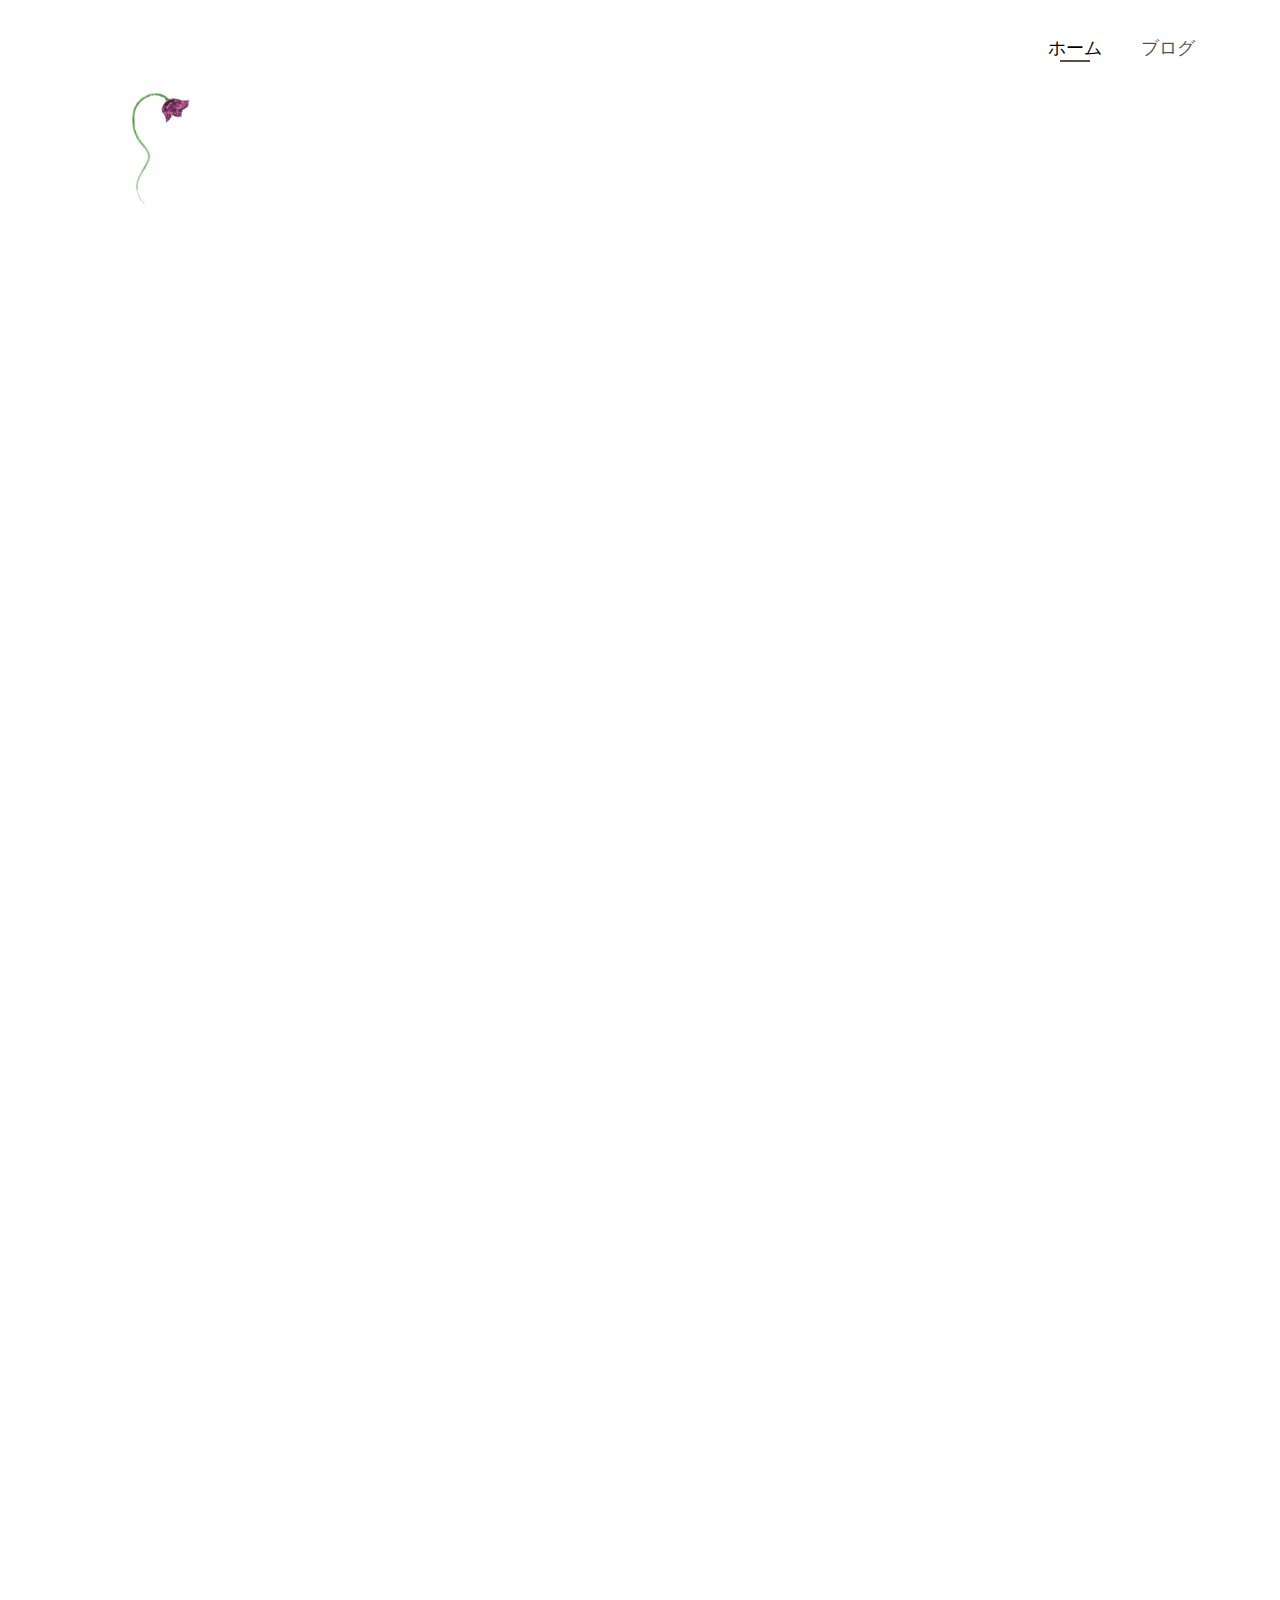
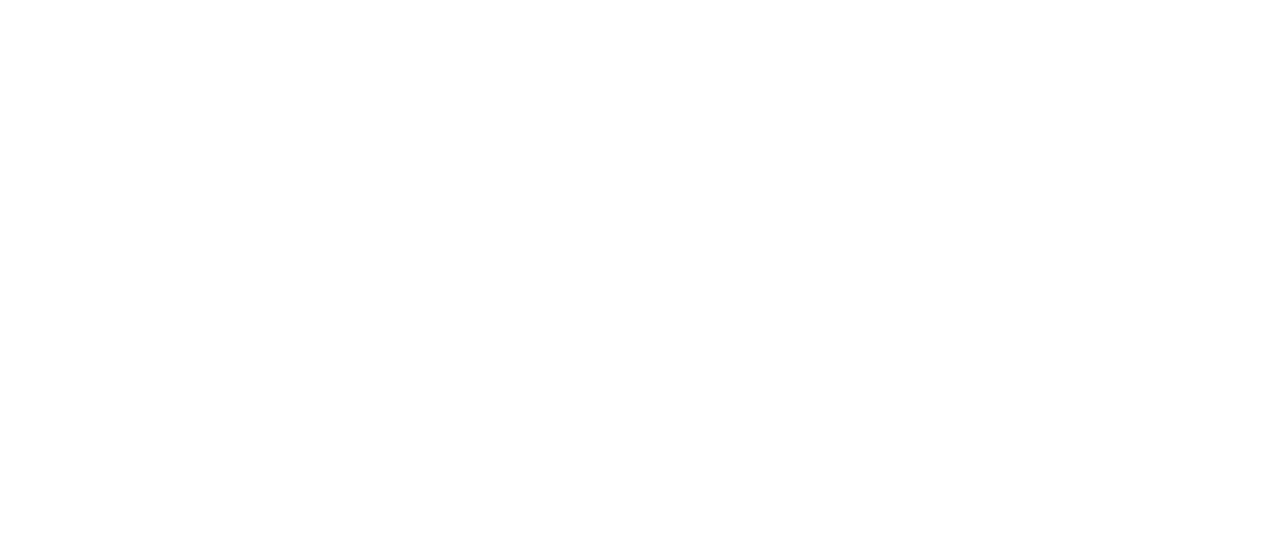
==== commit 94130604: "ロゴにaタグを追加してindex.htmlにジャンプするように修正" ====
--- a/index.html
+++ b/index.html
@@ -58,7 +58,9 @@
                     <div class="row">
                         <div class="col-xs-2">
                             <div id="fh5co-logo">
-                                <p><img src="images/logo.png" alt="うどんちゃん" class="img-responsive img-rounded"></p>
+                                <a href="index.html">
+                                <img src="images/logo.png" alt="うどんちゃん" class="img-responsive img-rounded">
+                                </a>
                             </div>
                         </div>
                         <div class="col-xs-10 text-right menu-1">
--- a/css/icomoon.css
+++ b/css/icomoon.css
@@ -1,12 +1,9 @@
 @font-face {
-    font-family: 'icomoon';
-    src:    url('fonts/icomoon.eot?1oniuf');
-    src:    url('fonts/icomoon.eot?1oniuf#iefix') format('embedded-opentype'),
-        url('fonts/icomoon.ttf?1oniuf') format('truetype'),
-        url('fonts/icomoon.woff?1oniuf') format('woff'),
-        url('fonts/icomoon.svg?1oniuf#icomoon') format('svg');
-    font-weight: normal;
-    font-style: normal;
+  font-family: 'icomoon';
+  src: url("../fonts/cinecaption226_light.eot");
+  src: url("../fonts/cinecaption226_light.eot?#iefix") format("embedded-opentype"),url("../fonts/cinecaption226_light.woff") format("woff"),url("../font/cinecaption226_light.ttf") format("truetype");
+  font-weight: normal;
+  font-style: normal;
 }
 
 [class^="icon-"], [class*=" icon-"] {
--- a/css/style.css
+++ b/css/style.css
@@ -1,6 +1,7 @@
 @font-face {
   font-family: 'icomoon';
-  src: url("../fonts/cinecaption226.ttf");
+  src: url("../fonts/cinecaption226_light.eot");
+  src: url("../fonts/cinecaption226_light.eot?#iefix") format("embedded-opentype"),url("../fonts/cinecaption226_light.woff") format("woff"),url("../font/cinecaption226_light.ttf") format("truetype");
   font-weight: normal;
   font-style: normal;
 }
@@ -522,7 +523,6 @@
 
 #fh5co-hero {
   height: 500px !important;
-  background: url(../images/loader.gif) no-repeat center center;
 }
 #fh5co-hero .btn {
   font-size: 24px;
@@ -1476,7 +1476,6 @@
   width: 100%;
   height: 100%;
   z-index: 9999;
-  background: url(../images/loader.gif) center no-repeat #fff;
 }
 
 .js .animate-box {
